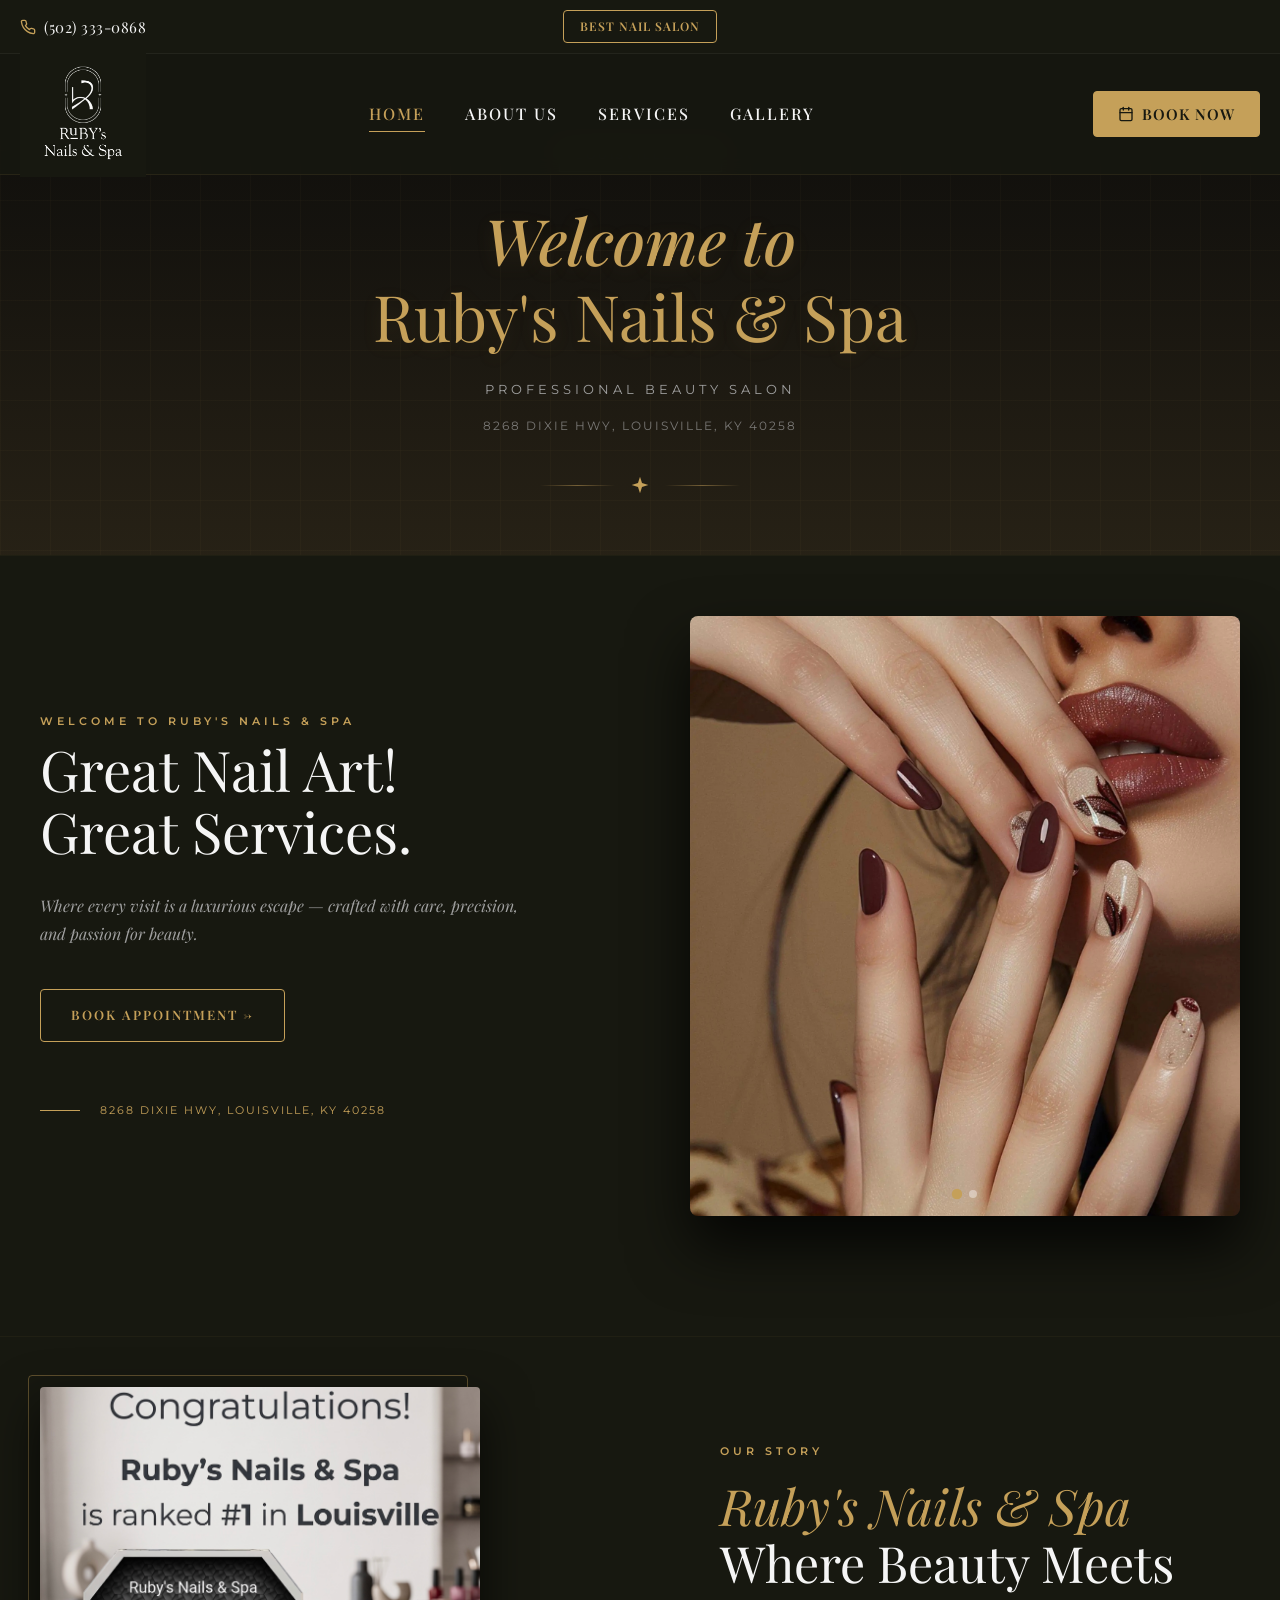
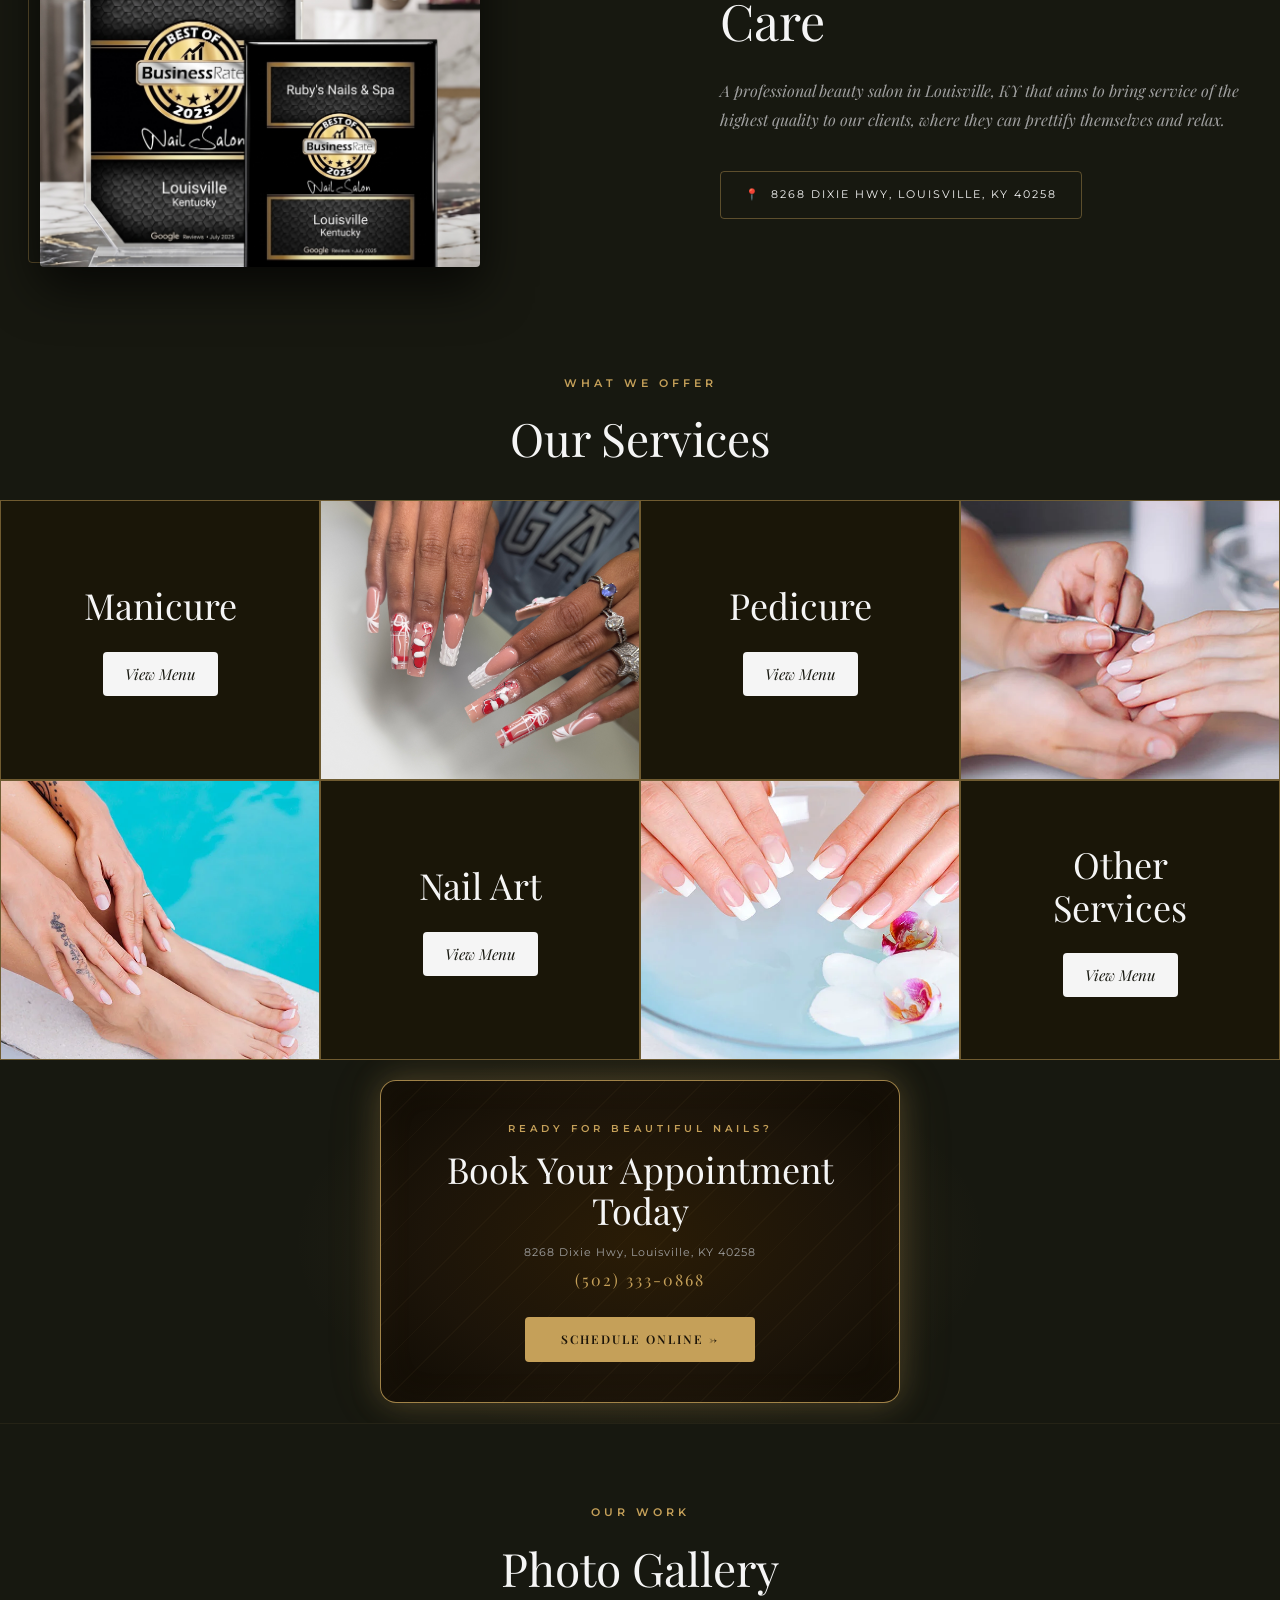
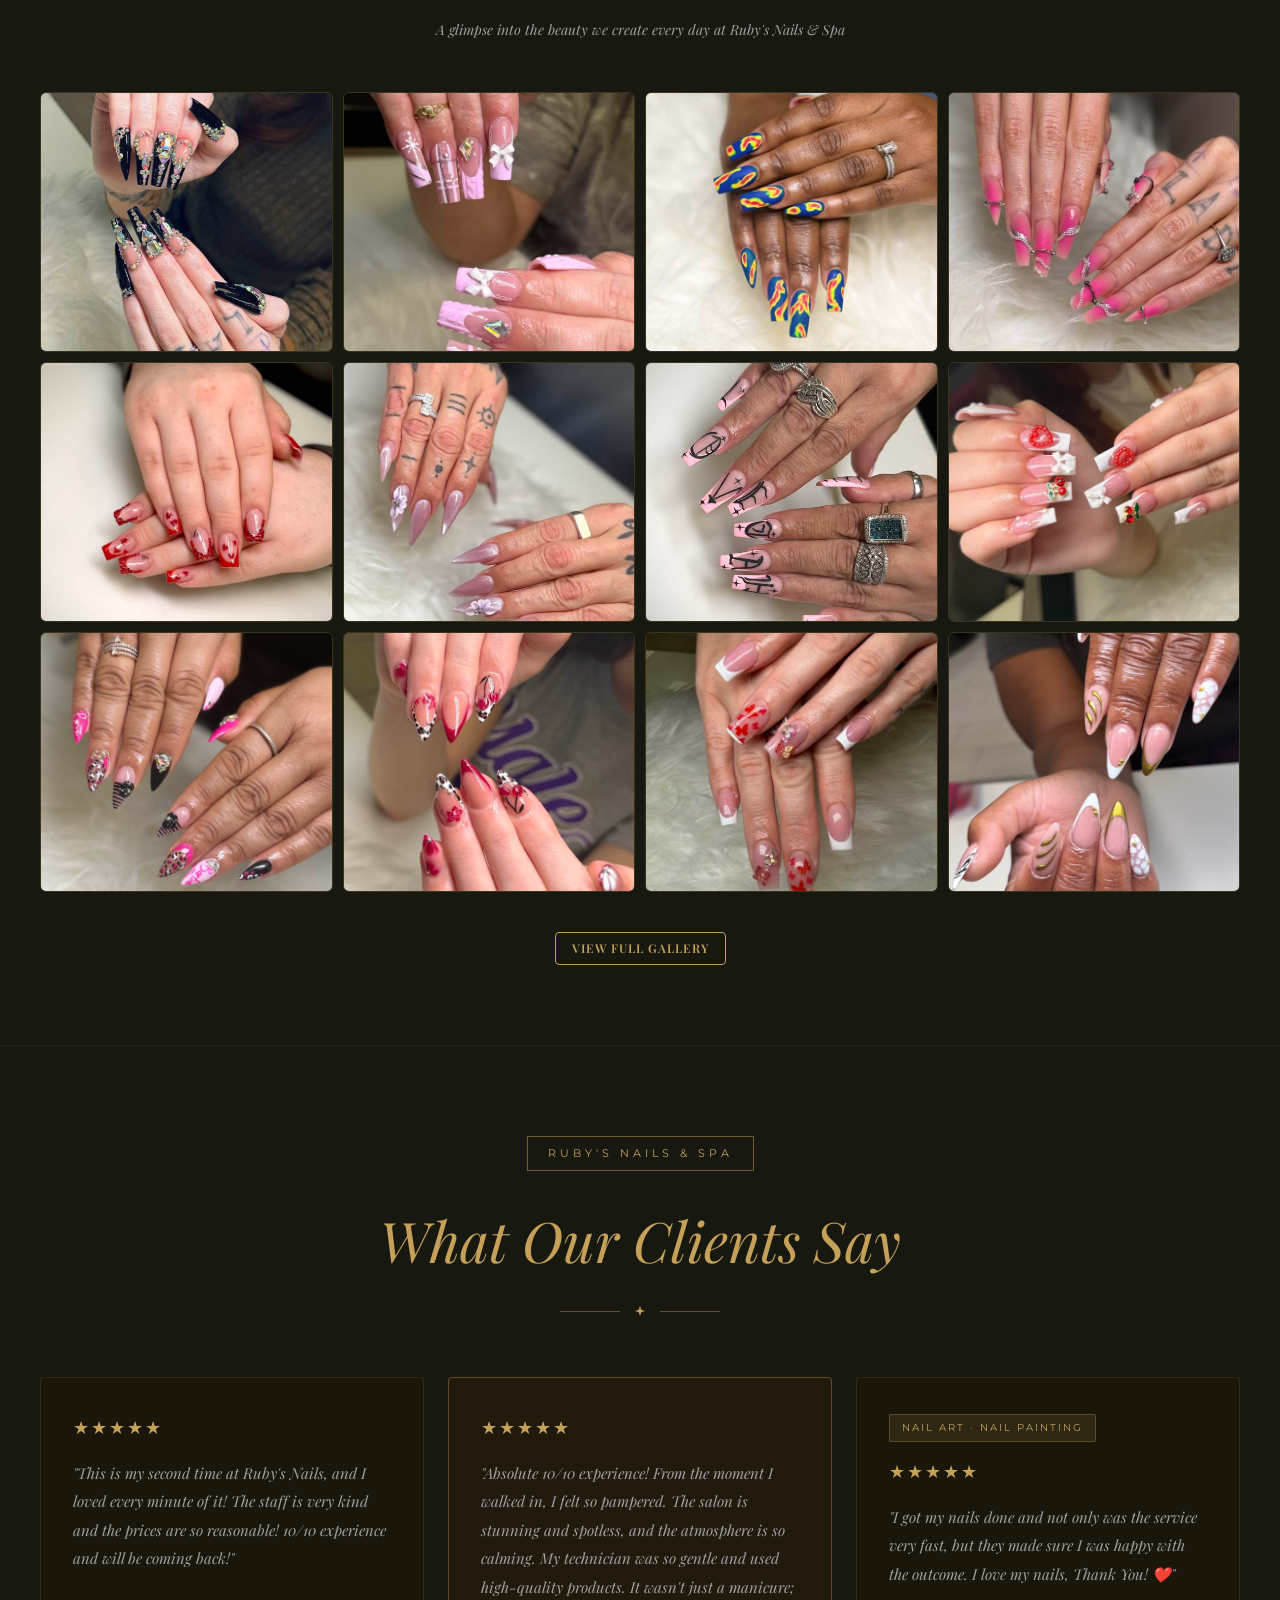
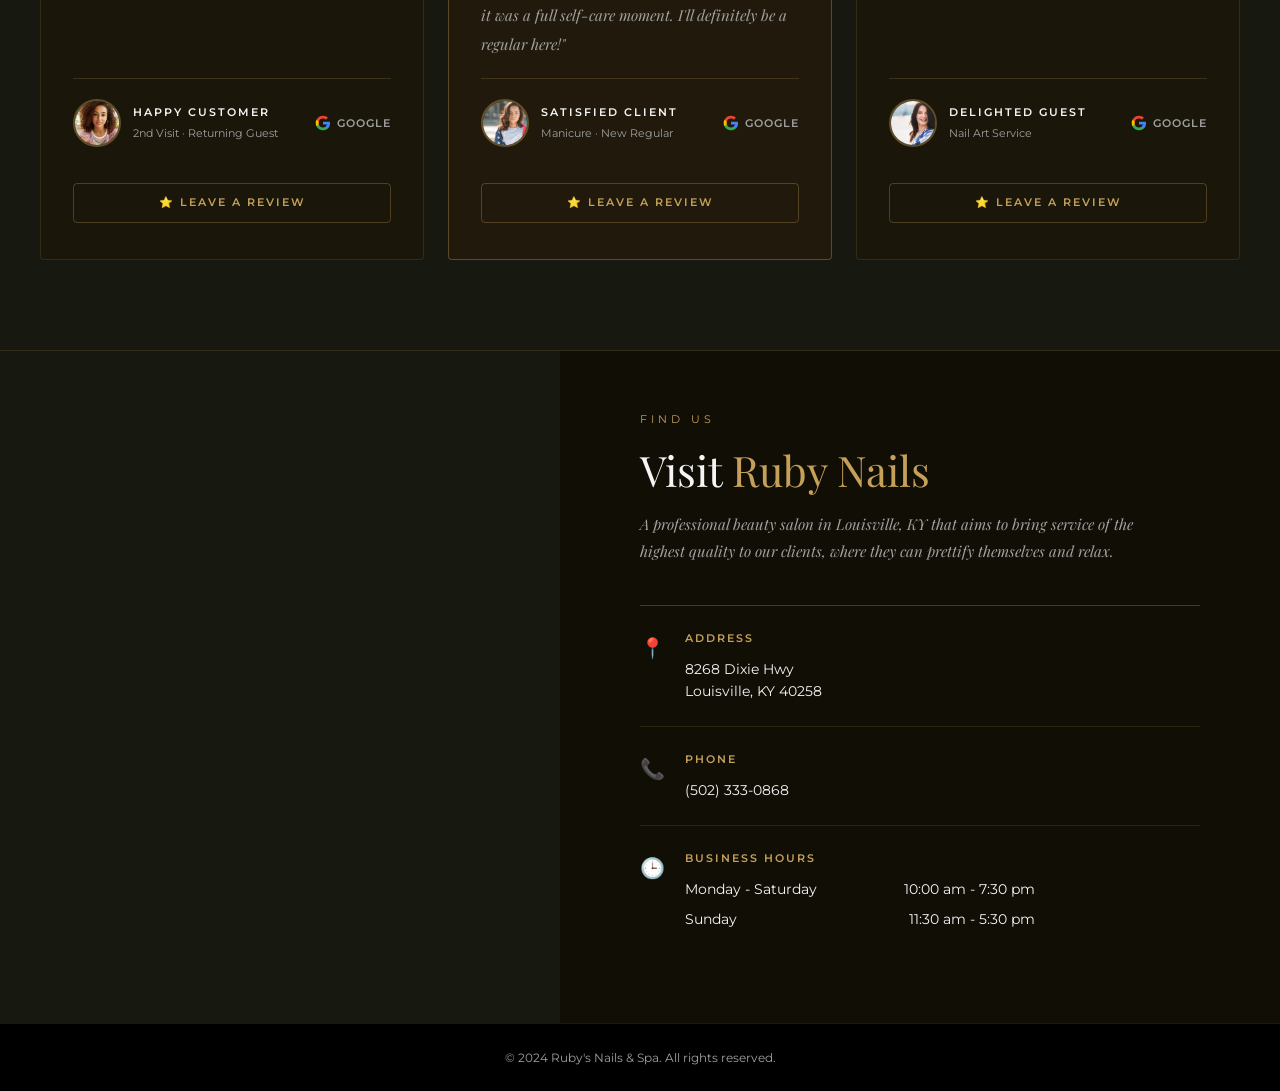
==== index.html @ 37beb630 "Initial commit - Ruby Nail Spa website" ====
<!DOCTYPE html>
<html lang="en">
<head>
    <meta charset="UTF-8">
    <meta name="viewport" content="width=device-width, initial-scale=1.0">
    <title>Ruby Nail Spa | Premium Beauty Salon</title>
    <!-- Google Fonts -->
    <link rel="preconnect" href="https://fonts.googleapis.com">
    <link rel="preconnect" href="https://fonts.gstatic.com" crossorigin>
    <link href="https://fonts.googleapis.com/css2?family=Playfair+Display:ital,wght@0,400;0,500;0,600;0,700;1,400;1,500&family=Montserrat:wght@300;400;500;600&display=swap" rel="stylesheet">
    <!-- Custom CSS -->
    <link rel="stylesheet" href="styles.css">
</head>
<body>
    <header class="site-header">
        <!-- Top Contact Bar -->
        <div class="top-bar">
            <div class="container top-bar-inner">
                <div class="top-contact">
                    <a href="tel:5023330868" class="phone-link">
                        <svg xmlns="http://www.w3.org/2000/svg" width="16" height="16" viewBox="0 0 24 24" fill="none" stroke="currentColor" stroke-width="2" stroke-linecap="round" stroke-linejoin="round" class="feather feather-phone"><path d="M22 16.92v3a2 2 0 0 1-2.18 2 19.79 19.79 0 0 1-8.63-3.07 19.5 19.5 0 0 1-6-6 19.79 19.79 0 0 1-3.07-8.67A2 2 0 0 1 4.11 2h3a2 2 0 0 1 2 1.72 12.84 12.84 0 0 0 .7 2.81 2 2 0 0 1-.45 2.11L8.09 9.91a16 16 0 0 0 6 6l1.27-1.27a2 2 0 0 1 2.11-.45 12.84 12.84 0 0 0 2.81.7A2 2 0 0 1 22 16.92z"></path></svg>
                        <span>(502) 333-0868</span>
                    </a>
                </div>
                <div class="top-cta">
                    <a href="#" class="btn btn-outline-gold">Best Nail Salon</a>
                </div>
            </div>
        </div>

        <!-- Main Navigation Header -->
        <div class="main-header">
            <div class="container header-inner">
                <div class="logo-area">
                    <a href="/" class="logo">
                        <img src="att.3M3OUhW3eHOqAw83b57mKpZw6g7XbE0eXKBNpCAUNx0.JPG" alt="Ruby Nail Spa Logo" class="logo-image">
                    </a>
                </div>

                <!-- Desktop Navigation -->
                <nav class="main-nav">
                    <ul>
                        <li><a href="index.html" class="active">Home</a></li>
                        <li><a href="about.html">About us</a></li>
                        <li><a href="services.html">Services</a></li>
                        <li><a href="gallery.html">Gallery</a></li>
                    </ul>
                </nav>

                <!-- Book Now Button & Mobile Menu Toggle -->
                <div class="header-actions">
                    <a href="#" class="btn btn-gold">
                        <svg xmlns="http://www.w3.org/2000/svg" width="16" height="16" viewBox="0 0 24 24" fill="none" stroke="currentColor" stroke-width="2" stroke-linecap="round" stroke-linejoin="round" class="feather feather-calendar"><rect x="3" y="4" width="18" height="18" rx="2" ry="2"></rect><line x1="16" y1="2" x2="16" y2="6"></line><line x1="8" y1="2" x2="8" y2="6"></line><line x1="3" y1="10" x2="21" y2="10"></line></svg>
                        Book Now
                    </a>
                    
                    <button class="mobile-menu-toggle" aria-label="Toggle menu">
                        <span></span>
                        <span></span>
                        <span></span>
                    </button>
                </div>
            </div>
        </div>
    </header>

    <main>
        <!-- Hero Section -->
        <section class="hero-section">
            <div class="hero-overlay"></div>
            <div class="container hero-content">
                <div class="hero-badge">LOUISVILLE, KY</div>
                <h1 class="hero-title"><span style="font-style: italic; font-weight: 500;">Welcome to</span><br>Ruby's Nails & Spa</h1>
                <p class="hero-subtitle">PROFESSIONAL BEAUTY SALON</p>
                <p class="hero-address">8268 DIXIE HWY, LOUISVILLE, KY 40258</p>
                
                <div class="hero-divider">
                    <div class="divider-line"></div>
                    <div class="divider-icon">
                        <!-- Custom Sparkle SVG -->
                        <svg width="24" height="24" viewBox="0 0 24 24" fill="none" xmlns="http://www.w3.org/2000/svg">
                            <path d="M12 2L14.4 9.6L22 12L14.4 14.4L12 22L9.6 14.4L2 12L9.6 9.6L12 2Z" fill="currentColor"/>
                        </svg>
                    </div>
                    <div class="divider-line"></div>
                </div>
            </div>
        </section>
        
        <!-- About / Feature Section -->
        <section class="feature-section">
            <div class="container feature-container">
                <!-- Left: Text Content -->
                <div class="feature-text">
                    <h5 class="feature-subtitle">WELCOME TO RUBY'S NAILS & SPA</h5>
                    <h2 class="feature-heading">Great Nail Art!<br>Great Services.</h2>
                    <p class="feature-paragraph">
                        Where every visit is a luxurious escape — crafted with care, precision, and passion for beauty.
                    </p>
                    <a href="#" class="btn btn-outline-gold feature-btn">BOOK APPOINTMENT &rarr;</a>
                    
                    <div class="feature-footer">
                        <div class="feature-footer-line"></div>
                        <span class="feature-address">8268 DIXIE HWY, LOUISVILLE, KY 40258</span>
                    </div>
                </div>

                <!-- Right: Image Slider -->
                <div class="feature-images">
                    <div class="slider-wrapper">
                        <div class="slider-track" id="featureSlider">
                            <div class="slide"><img src="arafed-woman-with-leopard-print-shirt-brown-manicure-generative-ai.jpg" alt="Beautiful Nails Model"></div>
                            <div class="slide"><img src="d430275b2f1a394ba5e6babadbb4f804.jpg" alt="Premium Manicure Service"></div>
                            <!-- Clones for seamless loop -->
                            <div class="slide"><img src="arafed-woman-with-leopard-print-shirt-brown-manicure-generative-ai.jpg" alt="Beautiful Nails Model"></div>
                        </div>
                        <!-- Dot indicators -->
                        <div class="slider-dots">
                            <button class="dot active" data-index="0" aria-label="Slide 1"></button>
                            <button class="dot" data-index="1" aria-label="Slide 2"></button>
                        </div>
                    </div>
                </div>
            </div>
        </section>

        <!-- Our Story Section -->
        <section class="story-section">
            <div class="container story-container">
                <!-- Left: Image -->
                <div class="story-image-wrapper">
                    <div class="story-image-frame">
                        <img src="award.jpg" alt="Ruby's Nails & Spa Award" class="story-image">
                    </div>
                </div>

                <!-- Right: Text -->
                <div class="story-text">
                    <h5 class="story-subtitle">OUR STORY</h5>
                    <h2 class="story-heading">
                        <span class="story-heading-gold">Ruby's Nails & Spa</span><br>
                        Where Beauty Meets Care
                    </h2>
                    <p class="story-paragraph">
                        A professional beauty salon in Louisville, KY that aims to bring service of the highest quality to our clients, where they can prettify themselves and relax.
                    </p>
                    <a href="https://maps.google.com/?q=8268+Dixie+Hwy+Louisville+KY+40258" target="_blank" class="story-address-btn">
                        <span>📍</span> 8268 DIXIE HWY, LOUISVILLE, KY 40258
                    </a>
                </div>
            </div>
        </section>

        <!-- Services Section -->
        <section class="services-section">
            <div class="services-header">
                <h5 class="services-label">WHAT WE OFFER</h5>
                <h2 class="services-title">Our Services</h2>
            </div>
            <div class="services-grid">

                <!-- Row 1: Text | Photo | Text | Photo -->
                <div class="service-card service-text-card">
                    <h3 class="service-name">Manicure</h3>
                    <a href="services.html" class="service-menu-btn">View Menu</a>
                </div>
                <div class="service-card service-photo-card">
                    <img src="service/IMG_8840.jpeg" alt="Manicure Service">
                </div>
                <div class="service-card service-text-card">
                    <h3 class="service-name">Pedicure</h3>
                    <a href="services.html" class="service-menu-btn">View Menu</a>
                </div>
                <div class="service-card service-photo-card">
                    <img src="service/6.webp" alt="Pedicure Service">
                </div>

                <!-- Row 2: Photo | Text | Photo | Text -->
                <div class="service-card service-photo-card">
                    <img src="service/a-3.webp" alt="Nail Art Service">
                </div>
                <div class="service-card service-text-card">
                    <h3 class="service-name">Nail Art</h3>
                    <a href="services.html" class="service-menu-btn">View Menu</a>
                </div>
                <div class="service-card service-photo-card">
                    <img src="service/14.webp" alt="Other Services">
                </div>
                <div class="service-card service-text-card">
                    <h3 class="service-name">Other<br>Services</h3>
                    <a href="services.html" class="service-menu-btn">View Menu</a>
                </div>

            </div>
        </section>

        <!-- Book Appointment CTA Banner -->
        <section class="cta-section">
            <div class="cta-inner">
                <h5 class="cta-subtitle">READY FOR BEAUTIFUL NAILS?</h5>
                <h2 class="cta-heading">Book Your Appointment Today</h2>
                <p class="cta-address">8268 Dixie Hwy, Louisville, KY 40258</p>
                <a href="tel:5023330868" class="cta-phone">(502) 333-0868</a>
                <a href="#" class="btn btn-gold cta-btn">SCHEDULE ONLINE &rarr;</a>
            </div>
        </section>

        <!-- Gallery Section -->
        <section class="gallery-section">
            <div class="gallery-header">
                <h5 class="gallery-label">OUR WORK</h5>
                <h2 class="gallery-title">Photo Gallery</h2>
                <p class="gallery-desc">A glimpse into the beauty we create every day at Ruby's Nails & Spa</p>
            </div>
            <div class="gallery-grid">
                <div class="gallery-item">
                    <img src="gallery/FullSizeRender.jpg" alt="Nail Art" loading="lazy">
                    <div class="gallery-overlay"><span>View</span></div>
                </div>
                <div class="gallery-item">
                    <img src="gallery/IMG_1394.jpg" alt="Nail Art" loading="lazy">
                    <div class="gallery-overlay"><span>View</span></div>
                </div>
                <div class="gallery-item">
                    <img src="gallery/IMG_1493.jpg" alt="Nail Art" loading="lazy">
                    <div class="gallery-overlay"><span>View</span></div>
                </div>
                <div class="gallery-item">
                    <img src="gallery/IMG_1509.jpg" alt="Nail Art" loading="lazy">
                    <div class="gallery-overlay"><span>View</span></div>
                </div>
                <div class="gallery-item">
                    <img src="gallery/IMG_1688.jpg" alt="Nail Art" loading="lazy">
                    <div class="gallery-overlay"><span>View</span></div>
                </div>
                <div class="gallery-item">
                    <img src="gallery/IMG_1797.jpg" alt="Nail Art" loading="lazy">
                    <div class="gallery-overlay"><span>View</span></div>
                </div>
                <div class="gallery-item">
                    <img src="gallery/IMG_1850.jpg" alt="Nail Art" loading="lazy">
                    <div class="gallery-overlay"><span>View</span></div>
                </div>
                <div class="gallery-item">
                    <img src="gallery/IMG_1861.jpg" alt="Nail Art" loading="lazy">
                    <div class="gallery-overlay"><span>View</span></div>
                </div>
                <div class="gallery-item">
                    <img src="gallery/IMG_1892.jpg" alt="Nail Art" loading="lazy">
                    <div class="gallery-overlay"><span>View</span></div>
                </div>
                <div class="gallery-item">
                    <img src="gallery/IMG_1902.jpg" alt="Nail Art" loading="lazy">
                    <div class="gallery-overlay"><span>View</span></div>
                </div>
                <div class="gallery-item">
                    <img src="gallery/IMG_9230.jpg" alt="Nail Art" loading="lazy">
                    <div class="gallery-overlay"><span>View</span></div>
                </div>
                <div class="gallery-item">
                    <img src="gallery/IMG_0208.jpg" alt="Nail Art" loading="lazy">
                    <div class="gallery-overlay"><span>View</span></div>
                </div>
            </div>
            
            <div style="text-align: center; margin-top: 40px;">
                <a href="gallery.html" class="btn btn-outline-gold">View Full Gallery</a>
            </div>
        </section>

        <!-- Testimonials Section -->
        <section class="testimonials-section">
            <div class="testimonials-header">
                <div class="testimonials-badge">RUBY'S NAILS & SPA</div>
                <h2 class="testimonials-title">What Our Clients Say</h2>
                <div class="testimonials-divider">
                    <div class="t-line"></div>
                    <svg width="12" height="12" viewBox="0 0 24 24" fill="var(--primary-gold)"><path d="M12 2L14.4 9.6L22 12L14.4 14.4L12 22L9.6 14.4L2 12L9.6 9.6L12 2Z"/></svg>
                    <div class="t-line"></div>
                </div>
            </div>

            <div class="testimonials-grid">
                <!-- Card 1 -->
                <div class="review-card">
                    <div class="review-stars">★★★★★</div>
                    <p class="review-text">"This is my second time at Ruby's Nails, and I loved every minute of it! The staff is very kind and the prices are so reasonable! 10/10 experience and will be coming back!"</p>
                    <div class="review-divider"></div>
                    <div class="review-footer">
                        <div class="review-author-info">
                            <img src="model/client_1.jpg" alt="Happy Customer" class="review-avatar">
                            <div>
                                <div class="review-name">HAPPY CUSTOMER</div>
                                <div class="review-tag">2nd Visit · Returning Guest</div>
                            </div>
                        </div>
                        <div class="review-source">
                            <svg width="16" height="16" viewBox="0 0 24 24" fill="none"><path d="M22.56 12.25c0-.78-.07-1.53-.2-2.25H12v4.26h5.92c-.26 1.37-1.04 2.53-2.21 3.31v2.77h3.57c2.08-1.92 3.28-4.74 3.28-8.09z" fill="#4285F4"/><path d="M12 23c2.97 0 5.46-.98 7.28-2.66l-3.57-2.77c-.98.66-2.23 1.06-3.71 1.06-2.86 0-5.29-1.93-6.16-4.53H2.18v2.84C3.99 20.53 7.7 23 12 23z" fill="#34A853"/><path d="M5.84 14.09c-.22-.66-.35-1.36-.35-2.09s.13-1.43.35-2.09V7.07H2.18C1.43 8.55 1 10.22 1 12s.43 3.45 1.18 4.93l3.66-2.84z" fill="#FBBC05"/><path d="M12 5.38c1.62 0 3.06.56 4.21 1.64l3.15-3.15C17.45 2.09 14.97 1 12 1 7.7 1 3.99 3.47 2.18 7.07l3.66 2.84c.87-2.6 3.3-4.53 6.16-4.53z" fill="#EA4335"/></svg>
                            <span>GOOGLE</span>
                        </div>
                    </div>
                    <a href="https://www.google.com/search?q=Ruby+Nail+Spa+8268+Dixie+Hwy+Louisville+KY" target="_blank" class="review-cta-btn">⭐ Leave a Review</a>
                </div>

                <!-- Card 2 -->
                <div class="review-card featured">
                    <div class="review-stars">★★★★★</div>
                    <p class="review-text">"Absolute 10/10 experience! From the moment I walked in, I felt so pampered. The salon is stunning and spotless, and the atmosphere is so calming. My technician was so gentle and used high-quality products. It wasn't just a manicure; it was a full self-care moment. I'll definitely be a regular here!"</p>
                    <div class="review-divider"></div>
                    <div class="review-footer">
                        <div class="review-author-info">
                            <img src="model/client_2.jpg" alt="Satisfied Client" class="review-avatar">
                            <div>
                                <div class="review-name">SATISFIED CLIENT</div>
                                <div class="review-tag">Manicure · New Regular</div>
                            </div>
                        </div>
                        <div class="review-source">
                            <svg width="16" height="16" viewBox="0 0 24 24" fill="none"><path d="M22.56 12.25c0-.78-.07-1.53-.2-2.25H12v4.26h5.92c-.26 1.37-1.04 2.53-2.21 3.31v2.77h3.57c2.08-1.92 3.28-4.74 3.28-8.09z" fill="#4285F4"/><path d="M12 23c2.97 0 5.46-.98 7.28-2.66l-3.57-2.77c-.98.66-2.23 1.06-3.71 1.06-2.86 0-5.29-1.93-6.16-4.53H2.18v2.84C3.99 20.53 7.7 23 12 23z" fill="#34A853"/><path d="M5.84 14.09c-.22-.66-.35-1.36-.35-2.09s.13-1.43.35-2.09V7.07H2.18C1.43 8.55 1 10.22 1 12s.43 3.45 1.18 4.93l3.66-2.84z" fill="#FBBC05"/><path d="M12 5.38c1.62 0 3.06.56 4.21 1.64l3.15-3.15C17.45 2.09 14.97 1 12 1 7.7 1 3.99 3.47 2.18 7.07l3.66 2.84c.87-2.6 3.3-4.53 6.16-4.53z" fill="#EA4335"/></svg>
                            <span>GOOGLE</span>
                        </div>
                    </div>
                    <a href="https://www.google.com/search?q=Ruby+Nail+Spa+8268+Dixie+Hwy+Louisville+KY" target="_blank" class="review-cta-btn">⭐ Leave a Review</a>
                </div>

                <!-- Card 3 -->
                <div class="review-card">
                    <div class="review-service-tag">NAIL ART · NAIL PAINTING</div>
                    <div class="review-stars">★★★★★</div>
                    <p class="review-text">"I got my nails done and not only was the service very fast, but they made sure I was happy with the outcome. I love my nails, Thank You! ❤️"</p>
                    <div class="review-divider"></div>
                    <div class="review-footer">
                        <div class="review-author-info">
                            <img src="model/client_3.jpg" alt="Delighted Guest" class="review-avatar">
                            <div>
                                <div class="review-name">DELIGHTED GUEST</div>
                                <div class="review-tag">Nail Art Service</div>
                            </div>
                        </div>
                        <div class="review-source">
                            <svg width="16" height="16" viewBox="0 0 24 24" fill="none"><path d="M22.56 12.25c0-.78-.07-1.53-.2-2.25H12v4.26h5.92c-.26 1.37-1.04 2.53-2.21 3.31v2.77h3.57c2.08-1.92 3.28-4.74 3.28-8.09z" fill="#4285F4"/><path d="M12 23c2.97 0 5.46-.98 7.28-2.66l-3.57-2.77c-.98.66-2.23 1.06-3.71 1.06-2.86 0-5.29-1.93-6.16-4.53H2.18v2.84C3.99 20.53 7.7 23 12 23z" fill="#34A853"/><path d="M5.84 14.09c-.22-.66-.35-1.36-.35-2.09s.13-1.43.35-2.09V7.07H2.18C1.43 8.55 1 10.22 1 12s.43 3.45 1.18 4.93l3.66-2.84z" fill="#FBBC05"/><path d="M12 5.38c1.62 0 3.06.56 4.21 1.64l3.15-3.15C17.45 2.09 14.97 1 12 1 7.7 1 3.99 3.47 2.18 7.07l3.66 2.84c.87-2.6 3.3-4.53 6.16-4.53z" fill="#EA4335"/></svg>
                            <span>GOOGLE</span>
                        </div>
                    </div>
                    <a href="https://www.google.com/search?q=Ruby+Nail+Spa+8268+Dixie+Hwy+Louisville+KY" target="_blank" class="review-cta-btn">⭐ Leave a Review</a>
                </div>
            </div>
        </section>

        <!-- Lightbox Modal -->
        <div class="lightbox" id="lightbox">
            <button class="lightbox-close" id="lightboxClose">&times;</button>
            <div class="lightbox-backdrop" id="lightboxBackdrop"></div>
            <div class="lightbox-content">
                <img src="" alt="Full view" id="lightboxImg">
            </div>
        </div>

    </main>

    <!-- Footer Section -->
    <footer class="site-footer">
        <div class="footer-container">
            <!-- Left Side: Google Map -->
            <div class="footer-map-container">
                <iframe 
                    src="https://www.google.com/maps?q=Ruby+Nail+Spa,+8268+Dixie+Hwy,+Louisville,+KY+40258&output=embed" 
                    width="100%" 
                    height="100%" 
                    style="border:0;" 
                    allowfullscreen="" 
                    loading="lazy" 
                    referrerpolicy="no-referrer-when-downgrade">
                </iframe>
            </div>

            <!-- Right Side: Contact Info -->
            <div class="footer-info-container">
                <div class="footer-header">
                    <span class="footer-label">FIND US</span>
                    <h2 class="footer-title">Visit <span class="gold-text">Ruby Nails</span></h2>
                    <p class="footer-desc">A professional beauty salon in Louisville, KY that aims to bring service of the highest quality to our clients, where they can prettify themselves and relax.</p>
                </div>

                <div class="footer-contact-cards">
                    <!-- Address Card -->
                    <div class="contact-card">
                        <div class="contact-icon">📍</div>
                        <div class="contact-details">
                            <span class="contact-label">ADDRESS</span>
                            <p class="contact-value">8268 Dixie Hwy<br>Louisville, KY 40258</p>
                        </div>
                    </div>

                    <!-- Phone Card -->
                    <div class="contact-card">
                        <div class="contact-icon">📞</div>
                        <div class="contact-details">
                            <span class="contact-label">PHONE</span>
                            <p class="contact-value"><a href="tel:5023330868" class="contact-link">(502) 333-0868</a></p>
                        </div>
                    </div>

                    <!-- Hours Card -->
                    <div class="contact-card">
                        <div class="contact-icon">🕒</div>
                        <div class="contact-details">
                            <span class="contact-label">BUSINESS HOURS</span>
                            <div class="hours-row">
                                <span>Monday - Saturday</span>
                                <span>10:00 am - 7:30 pm</span>
                            </div>
                            <div class="hours-row">
                                <span>Sunday</span>
                                <span>11:30 am - 5:30 pm</span>
                            </div>
                        </div>
                    </div>
                </div>
            </div>
        </div>
        <div class="footer-bottom">
            <p>&copy; 2024 Ruby's Nails & Spa. All rights reserved.</p>
        </div>
    </footer>

    <script>
        // Sticky Header Effect
        window.addEventListener('scroll', () => {
            const header = document.querySelector('.main-header');
            if (window.scrollY > 40) {
                header.classList.add('scrolled');
            } else {
                header.classList.remove('scrolled');
            }
        });

        // Mobile Menu Toggle
        const menuToggle = document.querySelector('.mobile-menu-toggle');
        const mainNav = document.querySelector('.main-nav');
        
        menuToggle.addEventListener('click', () => {
            menuToggle.classList.toggle('active');
            mainNav.classList.toggle('active');
        });

        // Image Slider — auto-slide every 3 seconds
        const track = document.getElementById('featureSlider');
        const dots = document.querySelectorAll('.dot');
        const totalSlides = 2; // real slides (not clones)
        let current = 0;
        let isTransitioning = false;

        function goToSlide(index) {
            if (isTransitioning) return;
            isTransitioning = true;
            current = index;
            track.style.transform = `translateX(-${current * 100}%)`;
            dots.forEach(d => d.classList.remove('active'));
            dots[current % totalSlides].classList.add('active');
            setTimeout(() => { isTransitioning = false; }, 800);
        }

        // Auto advance every 3 seconds
        let autoSlide = setInterval(() => {
            let next = (current + 1) % totalSlides;
            goToSlide(next);
        }, 3000);

        // Dot click navigation
        dots.forEach(dot => {
            dot.addEventListener('click', () => {
                clearInterval(autoSlide);
                goToSlide(parseInt(dot.dataset.index));
                autoSlide = setInterval(() => {
                    let next = (current + 1) % totalSlides;
                    goToSlide(next);
                }, 3000);
            });
        });

        // ---- Lightbox ----
        const lightbox     = document.getElementById('lightbox');
        const lightboxImg  = document.getElementById('lightboxImg');
        const lightboxClose   = document.getElementById('lightboxClose');
        const lightboxBackdrop = document.getElementById('lightboxBackdrop');

        // Open lightbox when any gallery item is clicked
        document.querySelectorAll('.gallery-item').forEach(item => {
            item.addEventListener('click', () => {
                const src = item.querySelector('img').src;
                lightboxImg.src = src;
                lightbox.classList.add('active');
                document.body.style.overflow = 'hidden';
            });
        });

        // Close on X button or backdrop click
        function closeLightbox() {
            lightbox.classList.remove('active');
            document.body.style.overflow = '';
            setTimeout(() => { lightboxImg.src = ''; }, 350);
        }

        lightboxClose.addEventListener('click', closeLightbox);
        lightboxBackdrop.addEventListener('click', closeLightbox);

        // Close on Escape key
        document.addEventListener('keydown', e => {
            if (e.key === 'Escape') closeLightbox();
        });

    </script>
</body>
</html>
---- styles.css ----
/* =========================================
   Ruby Nail Spa - Premium CSS
   ========================================= */

/* --- CSS Variables --- */
:root {
    --primary-black: #171810;
    --secondary-black: #171810;
    --primary-gold: #C5A059;
    --light-gold: #E8D399;
    --text-light: #F5F5F5;
    --text-muted: #A0A0A0;
    
    --font-heading: 'Playfair Display', serif;
    --font-body: 'Montserrat', sans-serif;
    
    --transition-fast: 0.3s ease;
    --transition-smooth: 0.4s cubic-bezier(0.25, 0.8, 0.25, 1);
}

/* --- Reset & Base Styles --- */
* {
    margin: 0;
    padding: 0;
    box-sizing: border-box;
}

html {
    scroll-behavior: smooth;
}

body {
    font-family: var(--font-body);
    background-color: var(--primary-black);
    color: var(--text-light);
    line-height: 1.6;
    -webkit-font-smoothing: antialiased;
    text-rendering: optimizeSpeed;
}

a {
    text-decoration: none;
    color: inherit;
    transition: color var(--transition-fast);
}

ul {
    list-style: none;
}

.container {
    width: 100%;
    max-width: 1280px;
    margin: 0 auto;
    padding: 0 20px;
}

/* --- Typography --- */
h1, h2, h3, h4, h5, h6 {
    font-family: var(--font-heading);
    font-weight: 600;
}

.accent-color {
    color: var(--primary-gold);
}

/* --- Buttons --- */
.btn {
    display: inline-flex;
    align-items: center;
    gap: 8px;
    padding: 10px 24px;
    font-family: var(--font-heading);
    font-size: 15px;
    font-weight: 600;
    text-transform: uppercase;
    letter-spacing: 1px;
    border-radius: 4px;
    transition: all var(--transition-smooth);
    cursor: pointer;
}

.btn-gold {
    background-color: var(--primary-gold);
    color: var(--primary-black);
    border: 1px solid var(--primary-gold);
}

.btn-gold:hover {
    background-color: transparent;
    color: var(--primary-gold);
    box-shadow: 0 0 15px rgba(197, 160, 89, 0.3);
}

.btn-outline-gold {
    background-color: transparent;
    color: var(--primary-gold);
    border: 1px solid var(--primary-gold);
    padding: 6px 16px;
    font-size: 12px;
}

.btn-outline-gold:hover {
    background-color: var(--primary-gold);
    color: var(--primary-black);
}

/* =========================================
   Header Styles
   ========================================= */
.site-header {
    position: fixed;
    top: 0;
    left: 0;
    width: 100%;
    z-index: 1000;
}

/* --- Top Bar --- */
.top-bar {
    font-family: var(--font-heading);
    background-color: var(--primary-black);
    border-bottom: 1px solid rgba(255, 255, 255, 0.05);
    padding: 10px 0;
    font-size: 15px;
    letter-spacing: 1px;
    transition: transform var(--transition-smooth);
}

.top-bar-inner {
    display: grid;
    grid-template-columns: 1fr auto 1fr;
    align-items: center;
}

.top-contact {
    justify-self: start;
}

.top-cta {
    justify-self: center;
    grid-column: 2;
}

.phone-link {
    display: flex;
    align-items: center;
    gap: 8px;
    color: var(--text-light);
    font-weight: 400;
    letter-spacing: 0.5px;
}

.phone-link:hover {
    color: var(--primary-gold);
}

.phone-link svg {
    color: var(--primary-gold);
}

/* --- Main Header --- */
.main-header {
    background-color: rgba(23, 24, 16, 0.95);
    backdrop-filter: blur(10px);
    -webkit-backdrop-filter: blur(10px);
    border-bottom: 1px solid rgba(197, 160, 89, 0.1);
    transition: all var(--transition-smooth);
    padding: 25px 0;
}

.main-header.scrolled {
    padding: 15px 0;
    background-color: rgba(23, 24, 16, 0.98);
    box-shadow: 0 4px 20px rgba(0, 0, 0, 0.5);
}

.header-inner {
    display: flex;
    justify-content: space-between;
    align-items: center;
}

/* Logo Area */
.logo-area .logo {
    display: flex;
    flex-direction: column;
}

.logo-image {
    max-height: 70px;
    width: auto;
    object-fit: contain;
    transform: scale(1.8);
    transform-origin: left center;
}

/* Navigation */
.main-nav ul {
    display: flex;
    gap: 40px;
}

.main-nav a {
    position: relative;
    font-family: var(--font-heading);
    font-size: 16px;
    font-weight: 500;
    text-transform: uppercase;
    letter-spacing: 2px;
    padding: 8px 0;
    color: var(--text-light);
}

.main-nav a:hover,
.main-nav a.active {
    color: var(--primary-gold);
}

/* Underline Animation */
.main-nav a::after {
    content: '';
    position: absolute;
    bottom: 0;
    left: 0;
    width: 0;
    height: 1px;
    background-color: var(--primary-gold);
    transition: width var(--transition-smooth);
}

.main-nav a:hover::after,
.main-nav a.active::after {
    width: 100%;
}

/* Actions */
.header-actions {
    display: flex;
    align-items: center;
    gap: 20px;
}

/* Mobile Menu Toggle */
.mobile-menu-toggle {
    display: none;
    flex-direction: column;
    justify-content: space-between;
    width: 30px;
    height: 20px;
    background: transparent;
    border: none;
    cursor: pointer;
    z-index: 1001;
}

.mobile-menu-toggle span {
    width: 100%;
    height: 2px;
    background-color: var(--text-light);
    transition: all 0.3s ease;
}

.mobile-menu-toggle.active span:nth-child(1) {
    transform: translateY(9px) rotate(45deg);
    background-color: var(--primary-gold);
}

.mobile-menu-toggle.active span:nth-child(2) {
    opacity: 0;
}

.mobile-menu-toggle.active span:nth-child(3) {
    transform: translateY(-9px) rotate(-45deg);
    background-color: var(--primary-gold);
}

/* =========================================
   Hero Section
   ========================================= */
.hero-section {
    position: relative;
    width: 100%;
    min-height: 50vh;
    display: flex;
    align-items: center;
    justify-content: center;
    text-align: center;
    padding: 140px 20px 60px;
    background-color: #0b0b0a; /* Very dark background */
    
    /* CSS Grid Pattern */
    background-image: 
        linear-gradient(rgba(197, 160, 89, 0.03) 1px, transparent 1px),
        linear-gradient(90deg, rgba(197, 160, 89, 0.03) 1px, transparent 1px);
    background-size: 50px 50px;
    animation: moveGrid 30s linear infinite;
    will-change: background-position;
}

@keyframes moveGrid {
    0% {
        background-position: 0 0;
    }
    100% {
        background-position: 50px 50px;
    }
}

/* Subtle radial gradient overlay for focus */
.hero-overlay {
    position: absolute;
    top: 0;
    left: 0;
    width: 100%;
    height: 100%;
    background: linear-gradient(180deg, #0b0b0a 0%, rgba(197, 160, 89, 0.05) 40%, rgba(197, 160, 89, 0.15) 100%);
    pointer-events: none;
}

.hero-content {
    position: relative;
    z-index: 10;
    max-width: 800px;
}

.hero-badge {
    display: inline-block;
    border: 1px solid rgba(197, 160, 89, 0.4);
    padding: 6px 16px;
    font-size: 11px;
    font-weight: 500;
    letter-spacing: 3px;
    text-transform: uppercase;
    color: var(--primary-gold);
    margin-bottom: 30px;
}

.hero-title {
    font-size: 64px;
    font-family: var(--font-heading);
    color: var(--primary-gold);
    margin-bottom: 24px;
    line-height: 1.2;
    font-weight: 400;
    text-shadow: 0 4px 20px rgba(197, 160, 89, 0.1);
}

.hero-subtitle {
    font-size: 13px;
    font-family: var(--font-body);
    color: var(--text-muted);
    letter-spacing: 4px;
    text-transform: uppercase;
    margin-bottom: 16px;
}

.hero-address {
    font-size: 12px;
    font-family: var(--font-body);
    color: rgba(160, 160, 160, 0.7);
    letter-spacing: 2px;
    text-transform: uppercase;
    margin-bottom: 40px;
}

.hero-divider {
    display: flex;
    align-items: center;
    justify-content: center;
    gap: 15px;
    margin: 0 auto;
    width: 200px;
}

.hero-divider .divider-line {
    height: 1px;
    flex-grow: 1;
    background: linear-gradient(90deg, transparent, rgba(197, 160, 89, 0.5), transparent);
}

.hero-divider .divider-icon {
    color: var(--primary-gold);
    display: flex;
    align-items: center;
    justify-content: center;
    width: 20px;
    height: 20px;
    animation: pulseSparkle 4s ease-in-out infinite;
}

@keyframes pulseSparkle {
    0%, 100% { 
        transform: scale(1) rotate(0deg); 
        opacity: 0.7; 
    }
    50% { 
        transform: scale(1.3) rotate(45deg); 
        opacity: 1; 
        filter: drop-shadow(0 0 8px rgba(197, 160, 89, 0.8));
    }
}

/* =========================================
   Feature Section (About / Services)
   ========================================= */
.feature-section {
    padding: 60px 20px 120px;
    background-color: var(--secondary-black);
    position: relative;
    border-top: 1px solid rgba(197, 160, 89, 0.05);
}

.feature-container {
    display: flex;
    align-items: center;
    justify-content: space-between;
    gap: 80px;
}

/* Left Text Area */
.feature-text {
    flex: 1;
    max-width: 500px;
}

.feature-subtitle {
    font-size: 11px;
    font-family: var(--font-body);
    color: var(--primary-gold);
    letter-spacing: 4px;
    text-transform: uppercase;
    margin-bottom: 8px;
}

.feature-heading {
    font-size: 56px;
    font-family: var(--font-heading);
    color: var(--text-light);
    line-height: 1.1;
    margin-bottom: 30px;
    font-weight: 400;
}

.feature-paragraph {
    font-size: 16px;
    font-family: var(--font-heading);
    font-style: italic;
    color: var(--text-muted);
    line-height: 1.8;
    margin-bottom: 40px;
}

.feature-btn {
    padding: 15px 30px;
    font-size: 13px;
    letter-spacing: 2px;
}

.feature-footer {
    display: flex;
    align-items: center;
    gap: 20px;
    margin-top: 60px;
}

.feature-footer-line {
    width: 40px;
    height: 1px;
    background-color: var(--primary-gold);
}

.feature-address {
    font-size: 11px;
    font-family: var(--font-body);
    color: var(--primary-gold);
    letter-spacing: 2px;
    text-transform: uppercase;
}

/* Right Image Slider Area */
.feature-images {
    flex: 1;
    display: flex;
    justify-content: flex-end;
}

.slider-wrapper {
    position: relative;
    width: 100%;
    max-width: 550px;
    height: 600px;
    border-radius: 8px;
    overflow: hidden;
    box-shadow: 0 30px 60px rgba(0,0,0,0.8);
}

.slider-track {
    display: flex;
    height: 100%;
    transition: transform 0.8s cubic-bezier(0.77, 0, 0.175, 1);
    will-change: transform;
}

.slide {
    min-width: 100%;
    height: 100%;
}

.slide img {
    width: 100%;
    height: 100%;
    object-fit: cover;
    display: block;
}

/* Dot Indicators */
.slider-dots {
    position: absolute;
    bottom: 18px;
    left: 50%;
    transform: translateX(-50%);
    display: flex;
    gap: 8px;
    z-index: 10;
}

.dot {
    width: 8px;
    height: 8px;
    border-radius: 50%;
    border: none;
    background: rgba(255, 255, 255, 0.4);
    cursor: pointer;
    transition: background 0.3s ease, transform 0.3s ease;
    padding: 0;
}

.dot.active {
    background: var(--primary-gold);
    transform: scale(1.3);
}

/* =========================================
   Our Story Section
   ========================================= */
.story-section {
    padding: 50px 20px 100px;
    background-color: var(--primary-black);
    border-top: 1px solid rgba(197, 160, 89, 0.05);
}

.story-container {
    display: flex;
    align-items: center;
    gap: 80px;
}

/* Left Image */
.story-image-wrapper {
    flex: 1;
    display: flex;
    justify-content: flex-start;
}

.story-image-frame {
    position: relative;
    width: 100%;
    max-width: 440px;
}

.story-image-frame::before {
    content: '';
    position: absolute;
    top: -12px;
    left: -12px;
    right: 12px;
    bottom: 12px;
    border: 1px solid rgba(197, 160, 89, 0.4);
    border-radius: 4px;
    z-index: 0;
}

.story-image {
    position: relative;
    width: 100%;
    height: 480px;
    object-fit: cover;
    border-radius: 4px;
    box-shadow: 0 20px 50px rgba(0,0,0,0.7);
    z-index: 1;
}

/* Right Text */
.story-text {
    flex: 1;
    max-width: 520px;
}

.story-subtitle {
    font-size: 11px;
    font-family: var(--font-body);
    color: var(--primary-gold);
    letter-spacing: 4px;
    text-transform: uppercase;
    margin-bottom: 16px;
}

.story-heading {
    font-size: 50px;
    font-family: var(--font-heading);
    color: var(--text-light);
    line-height: 1.15;
    margin-bottom: 28px;
    font-weight: 400;
}

.story-heading-gold {
    color: var(--primary-gold);
    font-style: italic;
}

.story-paragraph {
    font-size: 16px;
    font-family: var(--font-heading);
    font-style: italic;
    color: var(--text-muted);
    line-height: 1.8;
    margin-bottom: 36px;
}

.story-address-btn {
    display: inline-flex;
    align-items: center;
    gap: 10px;
    padding: 14px 24px;
    font-family: var(--font-body);
    font-size: 11px;
    letter-spacing: 2px;
    text-transform: uppercase;
    color: var(--text-light);
    border: 1px solid rgba(197, 160, 89, 0.4);
    border-radius: 4px;
    transition: all var(--transition-fast);
}

.story-address-btn:hover {
    background-color: rgba(197, 160, 89, 0.1);
    border-color: var(--primary-gold);
    color: var(--primary-gold);
}

/* =========================================
/* =========================================
   Services Section
   ========================================= */
.services-section {
    padding: 0;
    background-color: var(--primary-black);
}

.services-header {
    text-align: center;
    padding: 0 20px 24px;
}

.services-label {
    font-size: 11px;
    font-family: var(--font-body);
    color: var(--primary-gold);
    letter-spacing: 4px;
    text-transform: uppercase;
    margin-bottom: 10px;
}

.services-title {
    font-size: 46px;
    font-family: var(--font-heading);
    color: var(--text-light);
    font-weight: 400;
}

/* 4-column grid, 2 rows */
.services-grid {
    display: grid;
    grid-template-columns: repeat(4, 1fr);
    grid-template-rows: repeat(2, 280px);
}

.service-card {
    overflow: hidden;
    position: relative;
    border: 1.5px solid rgba(197, 160, 89, 0.5);
}

/* Text cards — dark cream background like the reference */
.service-text-card {
    background-color: #1a1608;
    display: flex;
    flex-direction: column;
    justify-content: center;
    align-items: center;
    text-align: center;
    padding: 40px;
    gap: 24px;
}

.service-name {
    font-size: 36px;
    font-family: var(--font-heading);
    color: var(--text-light);
    font-weight: 400;
    line-height: 1.2;
}

.service-menu-btn {
    display: inline-block;
    padding: 10px 22px;
    font-family: var(--font-heading);
    font-size: 15px;
    font-style: italic;
    color: var(--primary-black);
    background-color: var(--text-light);
    border-radius: 4px;
    width: fit-content;
    transition: all var(--transition-fast);
}

.service-menu-btn:hover {
    background-color: var(--primary-gold);
    color: #fff;
}

/* Photo cards */
.service-photo-card img {
    width: 100%;
    height: 100%;
    object-fit: cover;
    display: block;
    transition: transform 0.6s ease;
}

.service-photo-card:hover img {
    transform: scale(1.06);
}

/* =========================================
   CTA Banner Section
   ========================================= */
.cta-section {
    padding: 20px 40px 20px;
    background-color: var(--primary-black);
    text-align: center;
    position: relative;
    overflow: hidden;
}

/* Background glow blob behind the card */
.cta-section::before {
    content: '';
    position: absolute;
    top: 50%;
    left: 50%;
    transform: translate(-50%, -50%);
    width: 700px;
    height: 400px;
    background: radial-gradient(ellipse at center, rgba(197, 160, 89, 0.18) 0%, rgba(197, 160, 89, 0.06) 40%, transparent 70%);
    border-radius: 50%;
    pointer-events: none;
    animation: bgGlowPulse 3s ease-in-out infinite;
    z-index: 0;
}

@keyframes bgGlowPulse {
    0%, 100% {
        opacity: 0.7;
        transform: translate(-50%, -50%) scale(1);
    }
    50% {
        opacity: 1;
        transform: translate(-50%, -50%) scale(1.15);
    }
}

.cta-inner {
    position: relative;
    z-index: 1;
}

.cta-inner {
    max-width: 520px;
    margin: 0 auto;
    padding: 40px 40px;
    background: radial-gradient(ellipse at center, #2a1c06 0%, #1c1409 60%, #0f0b04 100%);
    border-radius: 16px;
    border: 1.5px solid rgba(197, 160, 89, 0.8);
    position: relative;
    overflow: hidden;
    box-shadow:
        0 0 30px rgba(197, 160, 89, 0.25),
        0 0 60px rgba(197, 160, 89, 0.1),
        inset 0 0 40px rgba(197, 160, 89, 0.05);
    animation: cardGlow 3s ease-in-out infinite;
}

@keyframes cardGlow {
    0%, 100% {
        box-shadow:
            0 0 30px rgba(197, 160, 89, 0.25),
            0 0 60px rgba(197, 160, 89, 0.1),
            inset 0 0 40px rgba(197, 160, 89, 0.05);
        border-color: rgba(197, 160, 89, 0.8);
    }
    50% {
        box-shadow:
            0 0 50px rgba(232, 211, 153, 0.5),
            0 0 100px rgba(197, 160, 89, 0.25),
            inset 0 0 60px rgba(197, 160, 89, 0.1);
        border-color: rgba(232, 211, 153, 1);
    }
}

/* Shimmer sweep effect */
.cta-inner::after {
    content: '';
    position: absolute;
    top: -50%;
    left: -75%;
    width: 50%;
    height: 200%;
    background: linear-gradient(
        105deg,
        transparent 40%,
        rgba(232, 211, 153, 0.12) 50%,
        transparent 60%
    );
    animation: shimmerSweep 4s ease-in-out infinite;
    pointer-events: none;
}

@keyframes shimmerSweep {
    0%   { left: -75%; }
    100% { left: 125%; }
}

/* Diagonal stripe texture overlay */
.cta-inner::before {
    content: '';
    position: absolute;
    inset: 0;
    background-image: repeating-linear-gradient(
        -45deg,
        rgba(197, 160, 89, 0.04) 0px,
        rgba(197, 160, 89, 0.04) 1px,
        transparent 1px,
        transparent 28px
    );
    border-radius: 16px;
    pointer-events: none;
}

.cta-subtitle {
    font-size: 10px;
    font-family: var(--font-body);
    color: var(--primary-gold);
    letter-spacing: 4px;
    text-transform: uppercase;
    margin-bottom: 12px;
    position: relative;
    z-index: 1;
}

.cta-heading {
    font-size: 36px;
    font-family: var(--font-heading);
    color: var(--text-light);
    font-weight: 400;
    line-height: 1.15;
    margin-bottom: 12px;
    position: relative;
    z-index: 1;
}

.cta-address {
    font-size: 11px;
    font-family: var(--font-body);
    color: var(--text-muted);
    letter-spacing: 1px;
    margin-bottom: 6px;
    position: relative;
    z-index: 1;
}

.cta-phone {
    display: block;
    font-size: 16px;
    font-family: var(--font-heading);
    color: var(--primary-gold);
    letter-spacing: 2px;
    margin-bottom: 24px;
    position: relative;
    z-index: 1;
    transition: color var(--transition-fast);
}

.cta-phone:hover {
    color: var(--light-gold);
}

.cta-btn {
    padding: 13px 36px;
    font-size: 12px;
    letter-spacing: 2px;
    position: relative;
    z-index: 1;
    background-color: var(--primary-gold);
    color: #1c1409;
    border: none;
    font-weight: 600;
}

.cta-btn:hover {
    background-color: var(--light-gold);
    color: #1c1409;
    transform: translateY(-2px);
    box-shadow: 0 8px 24px rgba(197, 160, 89, 0.3);
}

/* =========================================
   Gallery Section
   ========================================= */
.gallery-section {
    padding: 80px 40px;
    background-color: var(--primary-black);
    border-top: 1px solid rgba(197, 160, 89, 0.08);
}

.gallery-header {
    text-align: center;
    margin-bottom: 50px;
}

.gallery-label {
    font-size: 11px;
    font-family: var(--font-body);
    color: var(--primary-gold);
    letter-spacing: 4px;
    text-transform: uppercase;
    margin-bottom: 10px;
}

.gallery-title {
    font-size: 46px;
    font-family: var(--font-heading);
    color: var(--text-light);
    font-weight: 400;
    margin-bottom: 14px;
}

.gallery-desc {
    font-size: 14px;
    font-family: var(--font-heading);
    font-style: italic;
    color: var(--text-muted);
    max-width: 500px;
    margin: 0 auto;
}

/* Uniform 4-per-row grid */
.gallery-grid {
    display: grid;
    grid-template-columns: repeat(4, 1fr);
    gap: 10px;
    max-width: 1280px;
    margin: 0 auto;
}

.gallery-item {
    position: relative;
    overflow: hidden;
    border-radius: 6px;
    border: 1px solid rgba(197, 160, 89, 0.2);
    cursor: pointer;
    height: 260px;
}

.gallery-item img {
    width: 100%;
    height: 100%;
    object-fit: cover;
    display: block;
    transition: transform 0.6s ease;
}

.gallery-item:hover img {
    transform: scale(1.08);
}

/* Gold overlay on hover */
.gallery-overlay {
    position: absolute;
    inset: 0;
    background: rgba(197, 160, 89, 0.0);
    display: flex;
    align-items: center;
    justify-content: center;
    transition: background 0.4s ease;
}

.gallery-overlay span {
    font-family: var(--font-heading);
    font-size: 18px;
    color: #fff;
    letter-spacing: 3px;
    text-transform: uppercase;
    opacity: 0;
    transform: translateY(10px);
    transition: all 0.4s ease;
}

.gallery-item:hover .gallery-overlay {
    background: rgba(197, 160, 89, 0.35);
}

.gallery-item:hover .gallery-overlay span {
    opacity: 1;
    transform: translateY(0);
}

/* =========================================
/* =========================================
   Testimonials Section
   ========================================= */
.testimonials-section {
    padding: 90px 40px;
    background-color: var(--primary-black);
    border-top: 1px solid rgba(197, 160, 89, 0.08);
}

.testimonials-header {
    text-align: center;
    margin-bottom: 60px;
}

.testimonials-badge {
    display: inline-block;
    border: 1px solid rgba(197, 160, 89, 0.5);
    padding: 8px 20px;
    font-size: 11px;
    font-family: var(--font-body);
    color: var(--primary-gold);
    letter-spacing: 4px;
    text-transform: uppercase;
    margin-bottom: 24px;
}

.testimonials-title {
    font-size: 56px;
    font-family: var(--font-heading);
    color: var(--primary-gold);
    font-weight: 400;
    font-style: italic;
    margin-bottom: 20px;
}

.testimonials-divider {
    display: flex;
    align-items: center;
    justify-content: center;
    gap: 14px;
}

.t-line {
    width: 60px;
    height: 1px;
    background: rgba(197, 160, 89, 0.4);
}

/* 3-column grid */
.testimonials-grid {
    display: grid;
    grid-template-columns: repeat(3, 1fr);
    gap: 24px;
    max-width: 1200px;
    margin: 0 auto;
}

/* Review Card */
.review-card {
    background-color: #1a160a;
    border: 1px solid rgba(197, 160, 89, 0.15);
    border-radius: 4px;
    padding: 36px 32px;
    display: flex;
    flex-direction: column;
    gap: 16px;
    transition: border-color var(--transition-fast), transform var(--transition-fast);
}

.review-card:hover {
    border-color: rgba(197, 160, 89, 0.5);
    transform: translateY(-4px);
}

/* Featured (middle) card — slightly lighter */
.review-card.featured {
    background-color: #211a0c;
    border-color: rgba(197, 160, 89, 0.35);
}

.review-service-tag {
    display: inline-block;
    background: rgba(197, 160, 89, 0.12);
    border: 1px solid rgba(197, 160, 89, 0.3);
    color: var(--primary-gold);
    font-family: var(--font-body);
    font-size: 10px;
    letter-spacing: 2px;
    padding: 5px 12px;
    border-radius: 2px;
    width: fit-content;
}

.review-stars {
    color: var(--primary-gold);
    font-size: 18px;
    letter-spacing: 2px;
}

.review-text {
    font-family: var(--font-heading);
    font-style: italic;
    font-size: 15px;
    color: var(--text-muted);
    line-height: 1.9;
    flex: 1;
}

.review-divider {
    height: 1px;
    background: rgba(197, 160, 89, 0.2);
    margin: 4px 0;
}

.review-footer {
    display: flex;
    justify-content: space-between;
    align-items: center; /* changed from flex-end */
}

.review-author-info {
    display: flex;
    align-items: center;
    gap: 12px;
}

.review-avatar {
    width: 48px;
    height: 48px;
    border-radius: 50%;
    object-fit: cover;
    border: 2px solid rgba(197, 160, 89, 0.4);
}

.review-name {
    font-family: var(--font-body);
    font-size: 11px;
    font-weight: 600;
    letter-spacing: 2px;
    color: var(--text-light);
    margin-bottom: 4px;
}

.review-tag {
    font-family: var(--font-body);
    font-size: 11px;
    color: var(--text-muted);
}

.review-source {
    display: flex;
    align-items: center;
    gap: 6px;
    font-family: var(--font-body);
    font-size: 11px;
    font-weight: 600;
    letter-spacing: 1px;
    color: var(--text-muted);
}

.review-cta-btn {
    display: inline-block;
    margin-top: 20px;
    padding: 10px 0;
    text-align: center;
    font-family: var(--font-body);
    font-size: 11px;
    font-weight: 600;
    letter-spacing: 2px;
    text-transform: uppercase;
    color: var(--primary-gold);
    border: 1px solid rgba(197, 160, 89, 0.3);
    border-radius: 4px;
    transition: all var(--transition-fast);
}

.review-cta-btn:hover {
    background-color: var(--primary-gold);
    color: #171810;
}

/* =========================================
   Lightbox
   ========================================= */
.lightbox {
    position: fixed;
    inset: 0;
    z-index: 9999;
    display: flex;
    align-items: center;
    justify-content: center;
    opacity: 0;
    pointer-events: none;
    transition: opacity 0.35s ease;
}

.lightbox.active {
    opacity: 1;
    pointer-events: all;
}

.lightbox-backdrop {
    position: absolute;
    inset: 0;
    background: rgba(0, 0, 0, 0.92);
    cursor: pointer;
}

.lightbox-content {
    position: relative;
    z-index: 1;
    max-width: 90vw;
    max-height: 90vh;
    transform: scale(0.85);
    transition: transform 0.35s cubic-bezier(0.25, 0.8, 0.25, 1);
}

.lightbox.active .lightbox-content {
    transform: scale(1);
}

.lightbox-content img {
    max-width: 90vw;
    max-height: 88vh;
    object-fit: contain;
    border-radius: 8px;
    box-shadow: 0 30px 80px rgba(0,0,0,0.9), 0 0 0 1px rgba(197, 160, 89, 0.3);
    display: block;
}

.lightbox-close {
    position: fixed;
    top: 24px;
    right: 32px;
    z-index: 2;
    background: none;
    border: 1px solid rgba(197, 160, 89, 0.5);
    color: var(--primary-gold);
    font-size: 30px;
    width: 48px;
    height: 48px;
    border-radius: 50%;
    cursor: pointer;
    display: flex;
    align-items: center;
    justify-content: center;
    transition: all 0.3s ease;
    line-height: 1;
}

.lightbox-close:hover {
    background: var(--primary-gold);
    color: #000;
}

/* =========================================
   Services Menu Page
   ========================================= */
.menu-wrapper {
    max-width: 1000px;
    margin: 0 auto;
    padding: 80px 40px;
}

.menu-section {
    margin-bottom: 80px;
}

.menu-section-title {
    font-size: 32px;
    font-family: var(--font-heading);
    color: var(--primary-gold);
    text-align: center;
    letter-spacing: 4px;
    margin-bottom: 40px;
    position: relative;
    padding-bottom: 15px;
}

.menu-section-title::after {
    content: '';
    position: absolute;
    bottom: 0;
    left: 50%;
    transform: translateX(-50%);
    width: 60px;
    height: 1px;
    background: var(--primary-gold);
}

.menu-grid {
    display: grid;
    grid-template-columns: 1fr;
    gap: 40px;
}

.menu-grid.two-col {
    grid-template-columns: repeat(2, 1fr);
    gap: 20px 60px;
}

.menu-item {
    display: flex;
    flex-direction: column;
}

.menu-header {
    display: flex;
    align-items: baseline;
    margin-bottom: 8px;
}

.menu-name {
    font-family: var(--font-body);
    font-size: 16px;
    font-weight: 600;
    letter-spacing: 1px;
    color: var(--text-light);
    white-space: nowrap;
}

.menu-dots {
    flex-grow: 1;
    border-bottom: 2px dotted rgba(197, 160, 89, 0.4);
    margin: 0 15px;
    position: relative;
    top: -4px;
}

.menu-price {
    font-family: var(--font-body);
    font-size: 16px;
    font-weight: 600;
    color: var(--primary-gold);
    white-space: nowrap;
}

.menu-desc {
    font-family: var(--font-heading);
    font-style: italic;
    font-size: 15px;
    color: var(--text-muted);
    line-height: 1.6;
    margin-bottom: 8px;
}

.menu-list {
    list-style: none;
    margin: 0 0 12px 0;
    padding: 0;
}

.menu-list li {
    font-family: var(--font-body);
    font-size: 13px;
    color: var(--text-muted);
    line-height: 1.8;
    position: relative;
    padding-left: 15px;
}

.menu-list li::before {
    content: '-';
    position: absolute;
    left: 0;
    color: var(--primary-gold);
}

.menu-note {
    font-family: var(--font-body);
    font-size: 12px;
    color: var(--primary-gold);
    margin-top: 4px;
}

/* =========================================
   Full Gallery Page
   ========================================= */
.full-gallery-wrapper {
    max-width: 1400px;
    margin: 0 auto;
    padding: 60px 40px;
}

.masonry-grid {
    column-count: 4;
    column-gap: 20px;
}

.masonry-item {
    break-inside: avoid;
    margin-bottom: 20px;
    position: relative;
    border-radius: 4px;
    overflow: hidden;
    cursor: pointer;
    box-shadow: 0 4px 15px rgba(0,0,0,0.2);
    border: 2px solid var(--primary-gold);
}

.masonry-item img {
    width: 100%;
    height: auto;
    display: block;
    transition: transform 0.4s ease;
}

.masonry-item:hover img {
    transform: scale(1.05);
}

.masonry-overlay {
    position: absolute;
    inset: 0;
    background: rgba(23, 24, 16, 0.6);
    display: flex;
    align-items: center;
    justify-content: center;
    opacity: 0;
    transition: opacity 0.3s ease;
}

.masonry-item:hover .masonry-overlay {
    opacity: 1;
}

.masonry-overlay span {
    color: var(--primary-gold);
    font-family: var(--font-body);
    font-size: 14px;
    letter-spacing: 2px;
    text-transform: uppercase;
    border: 1px solid var(--primary-gold);
    padding: 10px 20px;
    border-radius: 30px;
}

@media (max-width: 900px) {
    .masonry-grid {
        column-count: 2;
    }
}

@media (max-width: 600px) {
    .masonry-grid {
        column-count: 1;
    }
    .full-gallery-wrapper {
        padding: 40px 20px;
    }
}

/* =========================================
   About Us Page
   ========================================= */
.about-section {
    padding: 100px 40px;
    background-color: var(--primary-black);
    max-width: 1400px;
    margin: 0 auto;
}

.about-split {
    display: flex;
    align-items: center;
    gap: 80px;
}

.about-image {
    flex: 1;
    position: relative;
}

.about-image img {
    width: 100%;
    height: auto;
    border-radius: 4px;
    box-shadow: 0 20px 50px rgba(0,0,0,0.5);
    border: 1px solid rgba(197, 160, 89, 0.3);
}

.about-image::before {
    content: '';
    position: absolute;
    top: -20px;
    left: -20px;
    width: 100%;
    height: 100%;
    border: 2px solid var(--primary-gold);
    z-index: -1;
    border-radius: 4px;
}

.about-content {
    flex: 1;
}

.about-subtitle {
    font-size: 13px;
    letter-spacing: 4px;
    color: var(--primary-gold);
    text-transform: uppercase;
    margin-bottom: 15px;
    font-family: var(--font-body);
}

.about-heading {
    font-family: var(--font-heading);
    font-size: 48px;
    color: var(--text-light);
    line-height: 1.2;
    margin-bottom: 30px;
}

.about-heading span {
    color: var(--primary-gold);
    font-style: italic;
}

.about-text {
    font-size: 16px;
    color: var(--text-muted);
    line-height: 1.8;
    margin-bottom: 25px;
}

.about-stats {
    display: flex;
    gap: 40px;
    margin-top: 40px;
    padding-top: 40px;
    border-top: 1px solid rgba(197, 160, 89, 0.2);
}

.stat-item {
    display: flex;
    flex-direction: column;
}

.stat-number {
    font-family: var(--font-heading);
    font-size: 36px;
    color: var(--primary-gold);
    font-style: italic;
    margin-bottom: 5px;
}

.stat-label {
    font-size: 12px;
    letter-spacing: 2px;
    color: var(--text-light);
    text-transform: uppercase;
}

@media (max-width: 900px) {
    .about-split {
        flex-direction: column;
        gap: 60px;
    }
    
    .about-heading {
        font-size: 36px;
    }
}

/* =========================================
   Footer Section
   ========================================= */
.site-footer {
    background-color: var(--primary-black);
    color: var(--text-light);
    border-top: 1px solid rgba(197, 160, 89, 0.15);
}

.footer-container {
    display: flex;
    min-height: 500px;
}

/* Left Map */
.footer-map-container {
    flex: 1;
    min-height: 400px;
}

.footer-map-container iframe {
    width: 100%;
    height: 100%;
    filter: grayscale(80%) invert(90%) hue-rotate(180deg) contrast(80%); /* Dark mode map styling */
}

/* Right Info */
.footer-info-container {
    flex: 1;
    padding: 60px 80px;
    background-color: #110e06; /* Slightly darker than main background */
}

.footer-label {
    font-size: 11px;
    font-family: var(--font-body);
    color: var(--primary-gold);
    letter-spacing: 4px;
    text-transform: uppercase;
    display: block;
    margin-bottom: 16px;
}

.footer-title {
    font-size: 42px;
    font-family: var(--font-heading);
    color: var(--text-light);
    font-weight: 400;
    margin-bottom: 16px;
    line-height: 1.2;
}

.gold-text {
    color: var(--primary-gold);
}

.footer-desc {
    font-family: var(--font-heading);
    font-size: 15px;
    font-style: italic;
    color: var(--text-muted);
    line-height: 1.8;
    margin-bottom: 40px;
    max-width: 90%;
}

.footer-contact-cards {
    display: flex;
    flex-direction: column;
}

.contact-card {
    display: flex;
    align-items: flex-start;
    gap: 20px;
    padding: 24px 0;
    border-top: 1px solid rgba(197, 160, 89, 0.15);
}

.contact-card:first-child {
    border-top: 1px solid rgba(197, 160, 89, 0.3); /* Stronger top border */
}

.contact-icon {
    font-size: 20px;
    color: var(--primary-gold);
    margin-top: 2px;
}

.contact-details {
    flex: 1;
}

.contact-label {
    display: block;
    font-size: 11px;
    font-family: var(--font-body);
    color: var(--primary-gold);
    letter-spacing: 2px;
    text-transform: uppercase;
    margin-bottom: 10px;
    font-weight: 600;
}

.contact-value {
    font-size: 14px;
    font-family: var(--font-body);
    color: var(--text-light);
    line-height: 1.6;
}

.contact-link {
    color: var(--text-light);
    transition: color var(--transition-fast);
}

.contact-link:hover {
    color: var(--primary-gold);
}

.hours-row {
    display: flex;
    justify-content: space-between;
    font-size: 14px;
    font-family: var(--font-body);
    color: var(--text-light);
    margin-bottom: 8px;
    max-width: 350px;
}

.footer-bottom {
    text-align: center;
    padding: 24px;
    background-color: #000;
    color: var(--text-muted);
    font-size: 12px;
    font-family: var(--font-body);
    border-top: 1px solid rgba(197, 160, 89, 0.15);
}

/* --- Responsive Design --- */
@media (max-width: 992px) {
    .feature-container {
        flex-direction: column;
        gap: 60px;
    }
    
    .feature-images {
        width: 100%;
        justify-content: center;
    }
    
    .collage-wrapper {
        height: 500px;
    }
    
    .feature-heading {
        font-size: 42px;
    }

    .main-nav {
        position: fixed;
        top: 0;
        right: -100%;
        width: 300px;
        height: 100vh;
        background-color: var(--primary-black);
        border-left: 1px solid rgba(197, 160, 89, 0.2);
        padding: 100px 40px;
        transition: right var(--transition-smooth);
        box-shadow: -5px 0 20px rgba(0,0,0,0.5);
    }
    
    .main-nav.active {
        right: 0;
    }

    .main-nav ul {
        flex-direction: column;
        gap: 30px;
    }

    .main-nav a {
        font-size: 18px;
    }

    .mobile-menu-toggle {
        display: flex;
    }
    
    .header-actions .btn {
        display: none; /* Hide button on mobile to save space, or style it for mobile nav */
    }
}

@media (max-width: 576px) {
    .top-bar-inner {
        flex-direction: column;
        gap: 10px;
        text-align: center;
    }
    
    .logo-area h1 {
        font-size: 22px;
    }
    
    .logo-area .tagline {
        font-size: 9px;
        letter-spacing: 2px;
    }
}
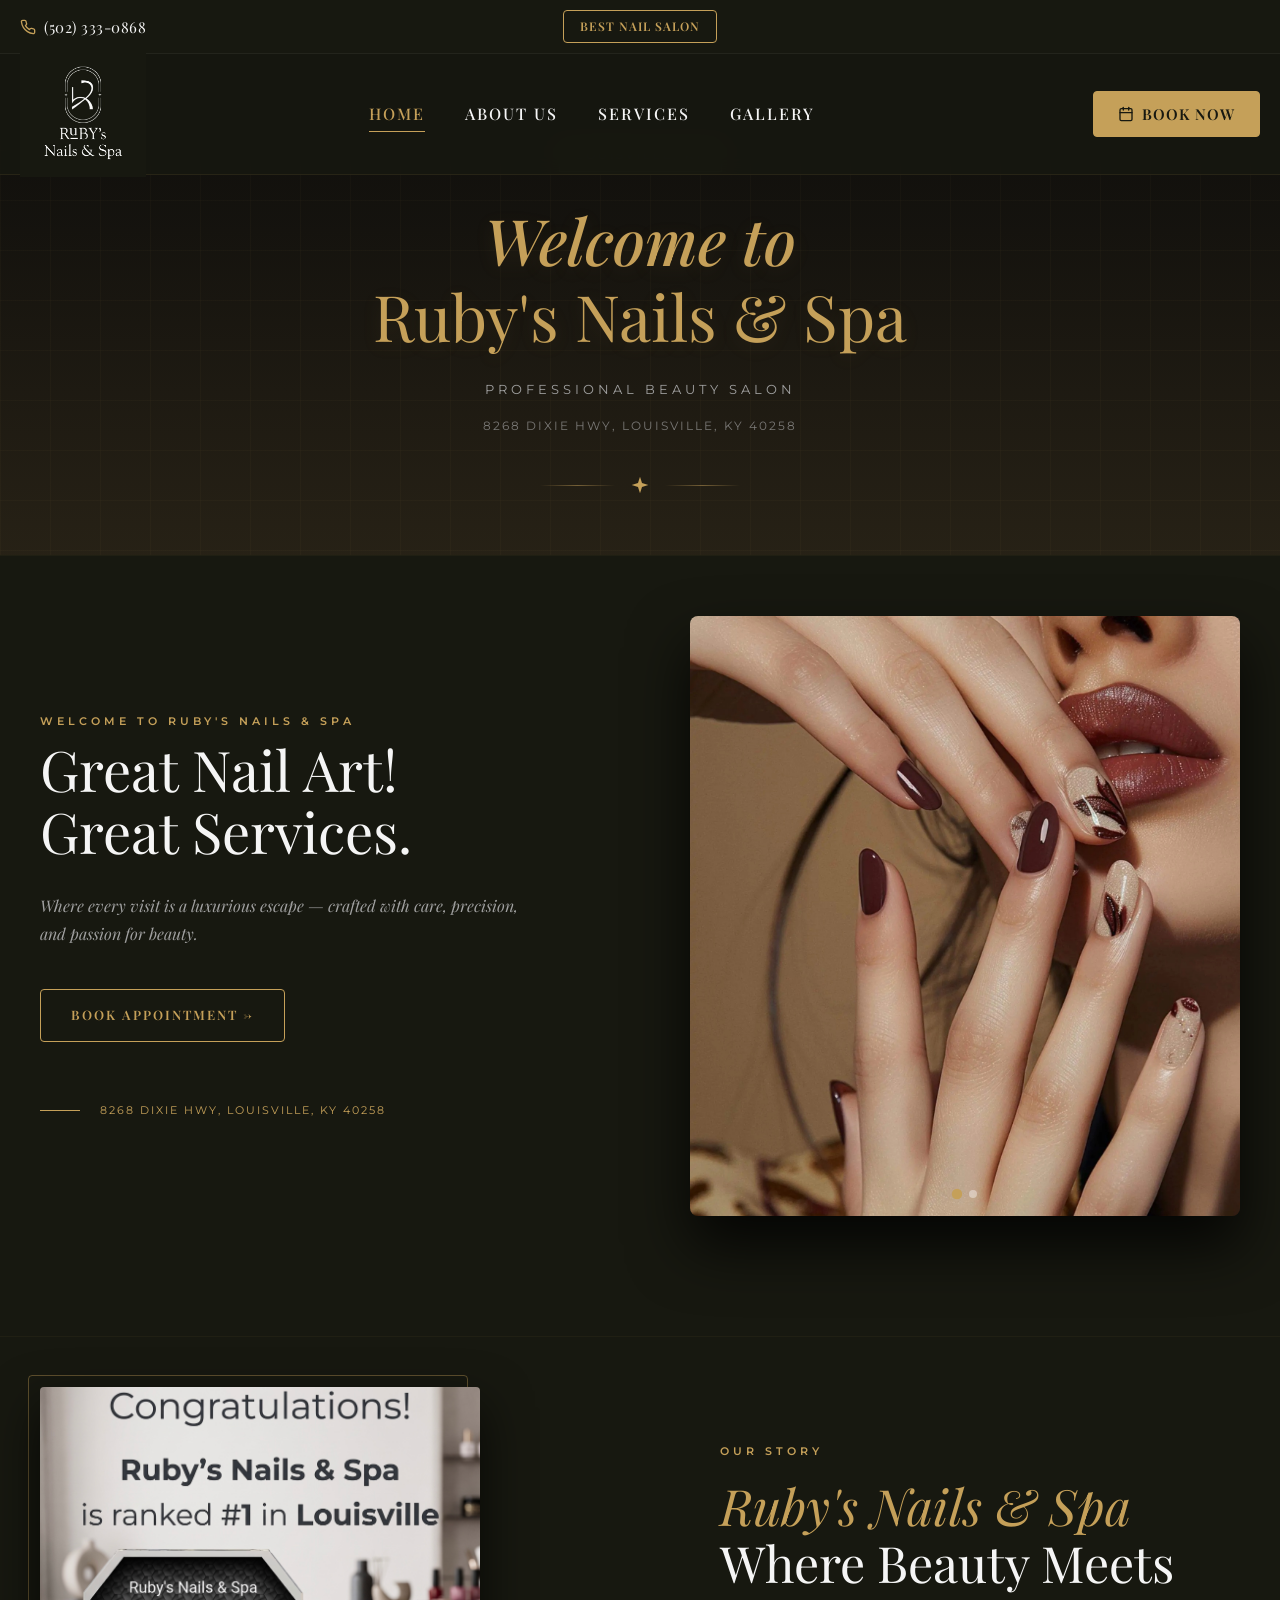
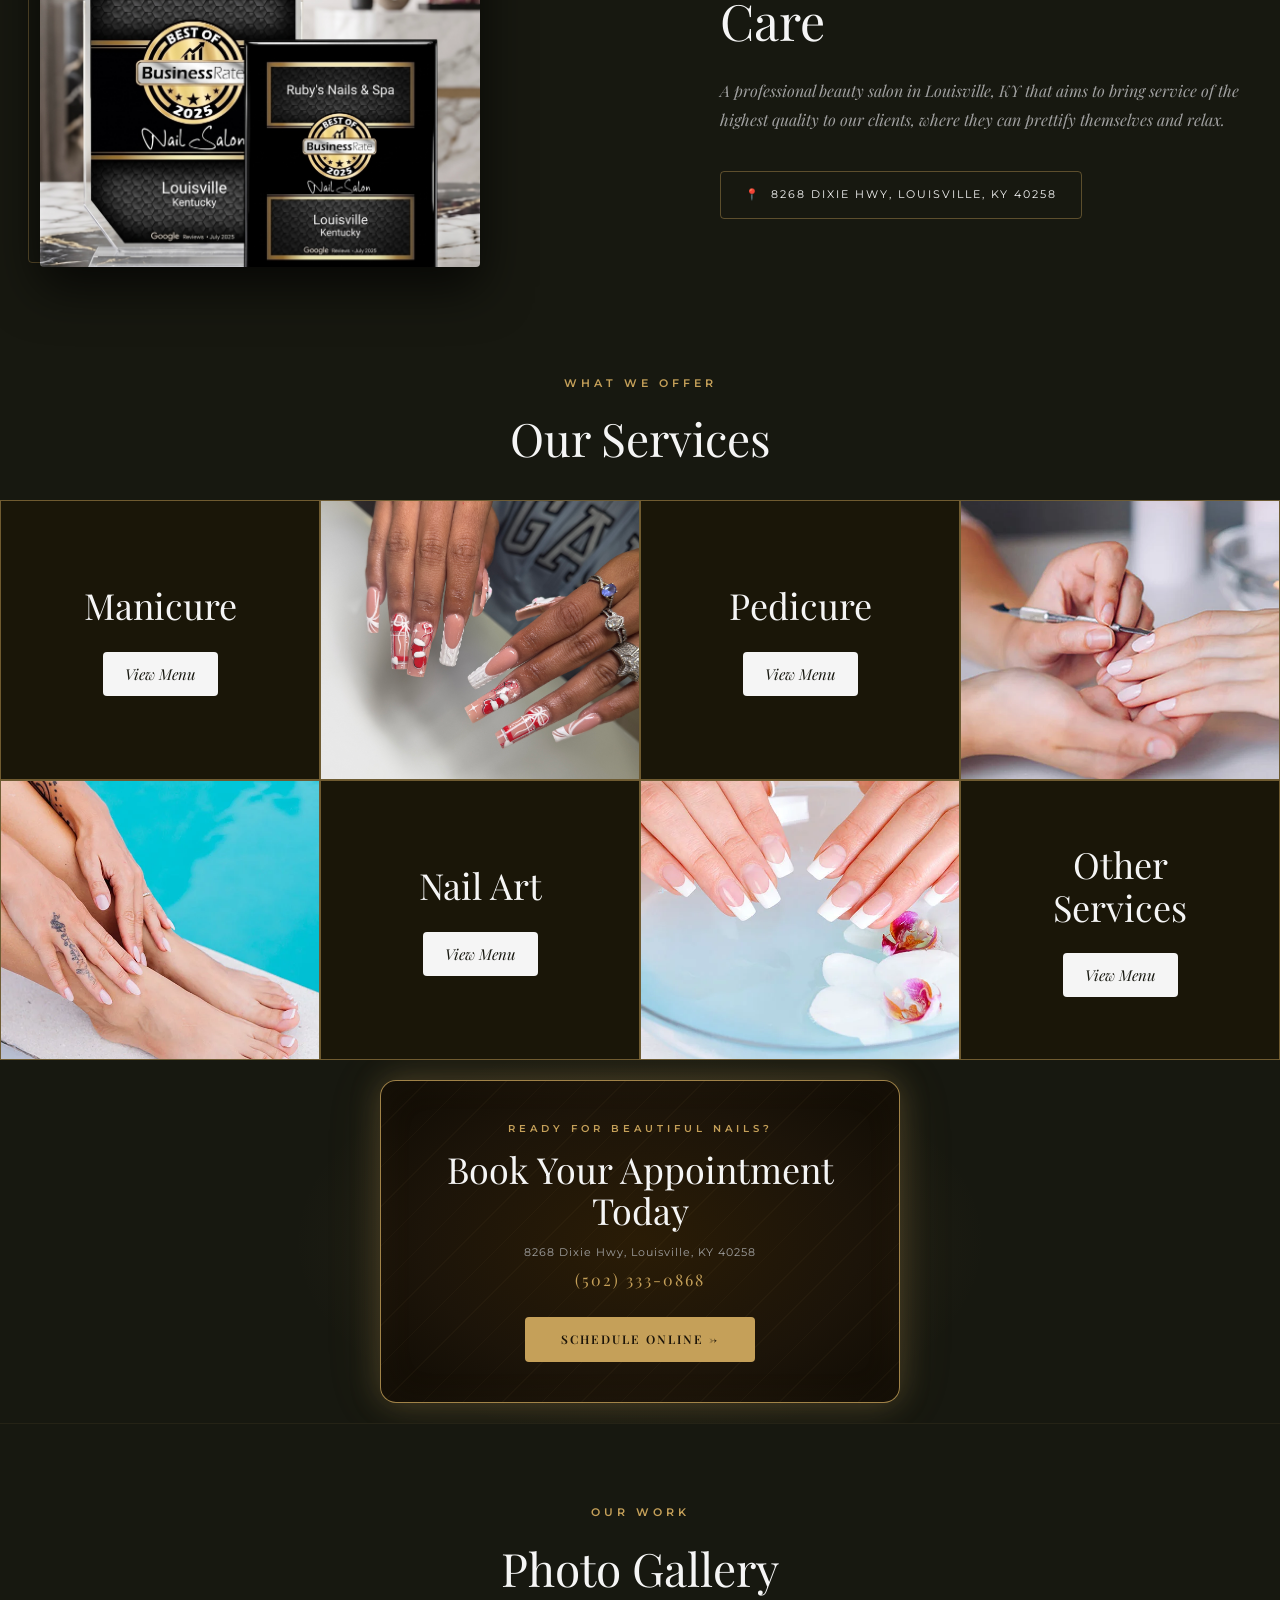
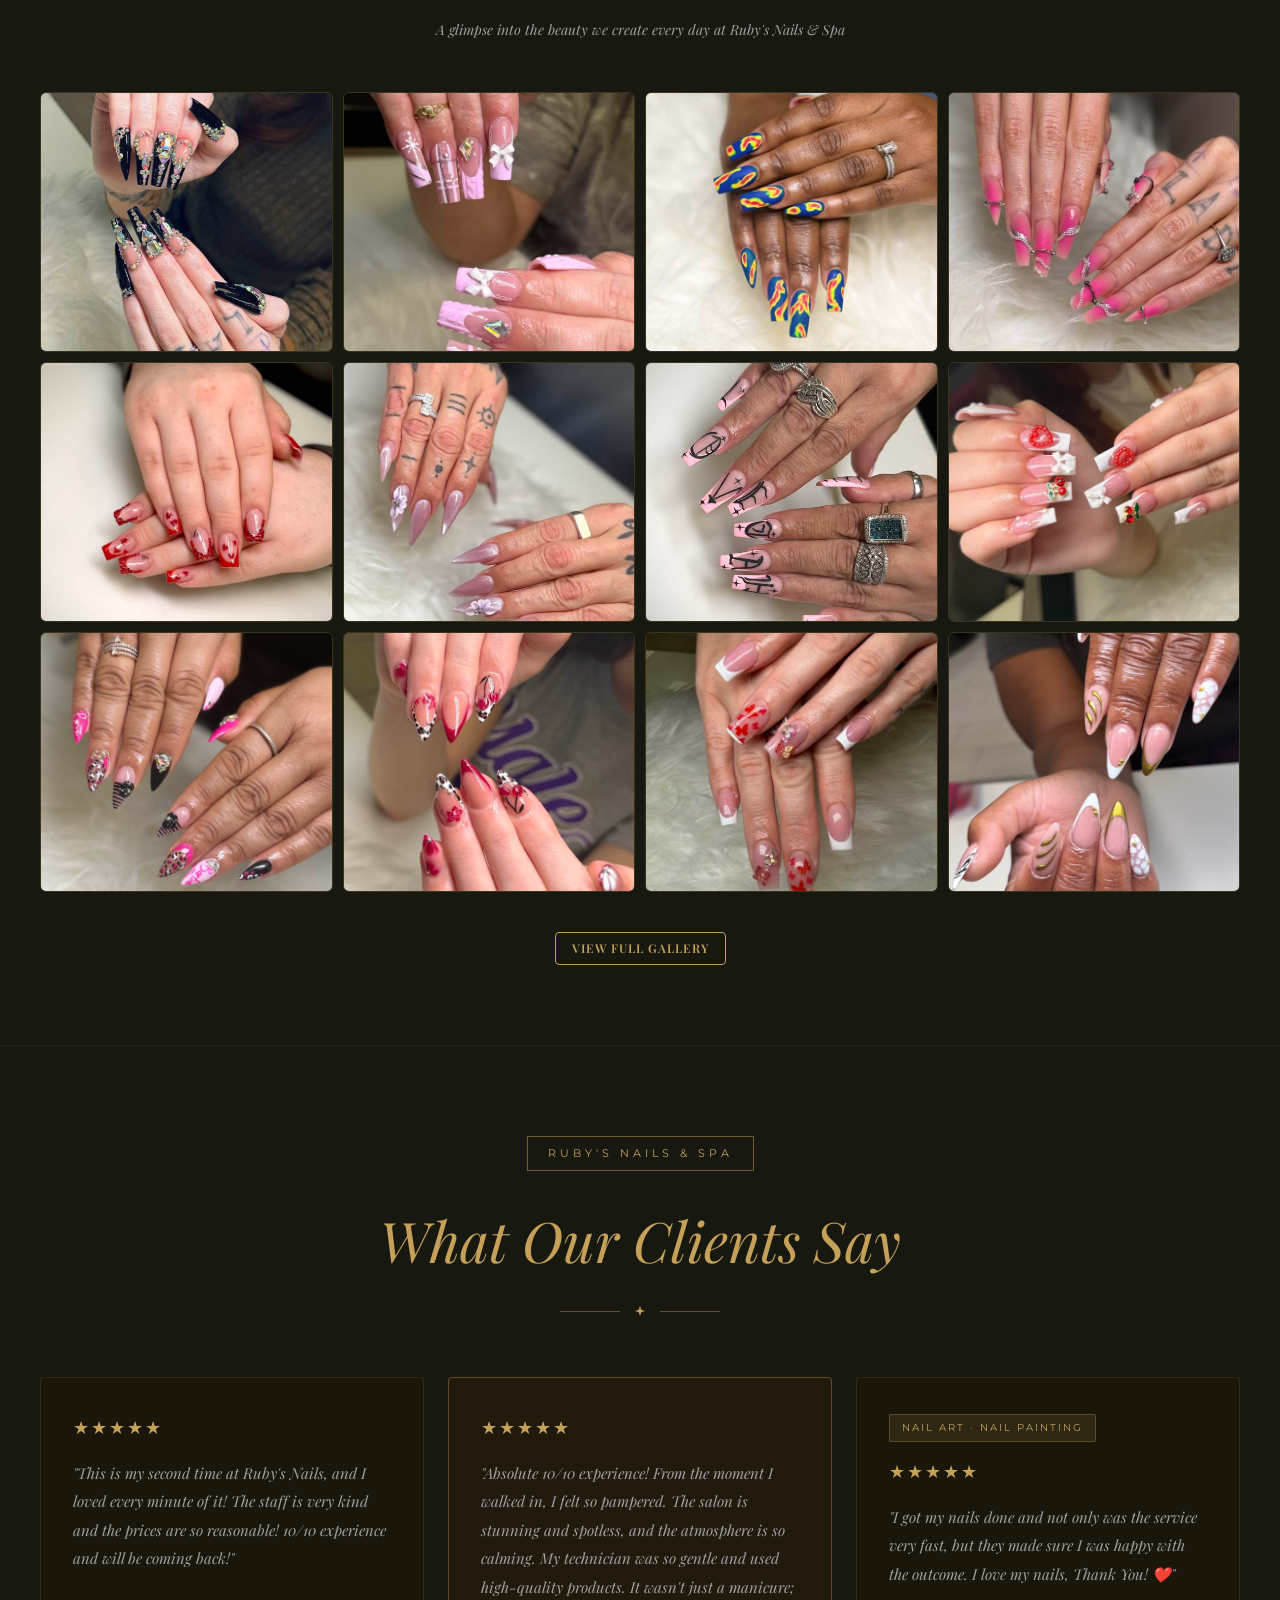
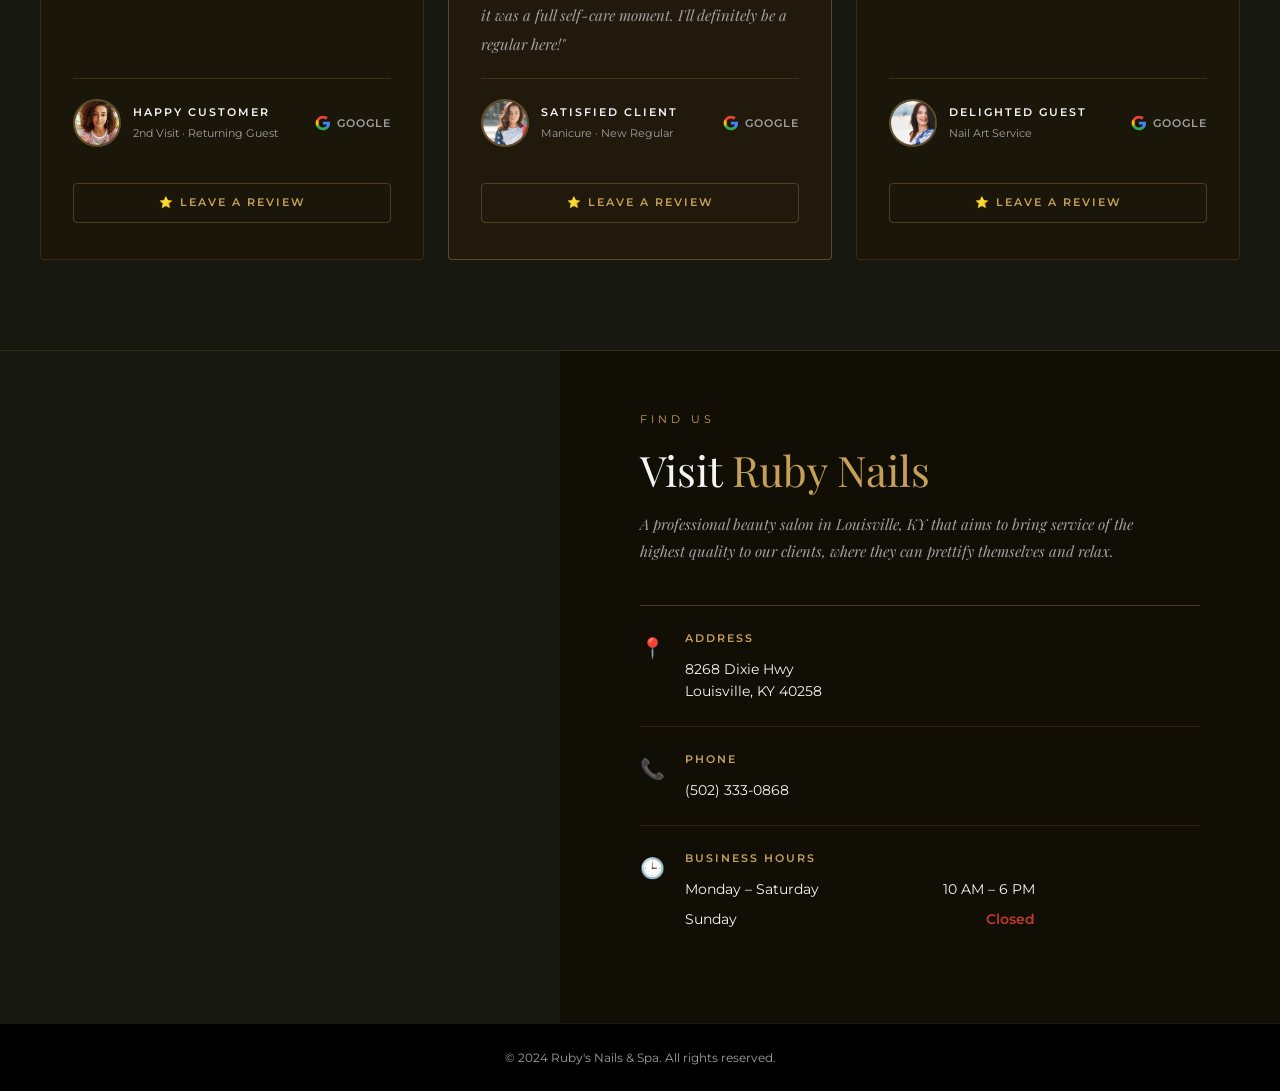
==== commit 6de13fc1: "Add mobile book button, update hours, improve menu mobile layout - Add gold floating side tab (Book " ====
--- a/index.html
+++ b/index.html
@@ -41,9 +41,10 @@
                 <nav class="main-nav">
                     <ul>
                         <li><a href="index.html" class="active">Home</a></li>
-                        <li><a href="about.html">About us</a></li>
-                        <li><a href="services.html">Services</a></li>
-                        <li><a href="gallery.html">Gallery</a></li>
+                        <li><a href="/about">About us</a></li>
+                        <li><a href="/services">Services</a></li>
+                        <li><a href="/gallery">Gallery</a></li>
+                        <li class="nav-mobile-cta"><a href="tel:5023330868" class="btn btn-gold" style="display:inline-flex;align-items:center;gap:8px;margin-top:10px;">📞 Call to Book</a></li>
                     </ul>
                 </nav>
 
@@ -162,14 +163,14 @@
                 <!-- Row 1: Text | Photo | Text | Photo -->
                 <div class="service-card service-text-card">
                     <h3 class="service-name">Manicure</h3>
-                    <a href="services.html" class="service-menu-btn">View Menu</a>
+                    <a href="/services" class="service-menu-btn">View Menu</a>
                 </div>
                 <div class="service-card service-photo-card">
                     <img src="service/IMG_8840.jpeg" alt="Manicure Service">
                 </div>
                 <div class="service-card service-text-card">
                     <h3 class="service-name">Pedicure</h3>
-                    <a href="services.html" class="service-menu-btn">View Menu</a>
+                    <a href="/services" class="service-menu-btn">View Menu</a>
                 </div>
                 <div class="service-card service-photo-card">
                     <img src="service/6.webp" alt="Pedicure Service">
@@ -181,14 +182,14 @@
                 </div>
                 <div class="service-card service-text-card">
                     <h3 class="service-name">Nail Art</h3>
-                    <a href="services.html" class="service-menu-btn">View Menu</a>
+                    <a href="/services" class="service-menu-btn">View Menu</a>
                 </div>
                 <div class="service-card service-photo-card">
                     <img src="service/14.webp" alt="Other Services">
                 </div>
                 <div class="service-card service-text-card">
                     <h3 class="service-name">Other<br>Services</h3>
-                    <a href="services.html" class="service-menu-btn">View Menu</a>
+                    <a href="/services" class="service-menu-btn">View Menu</a>
                 </div>
 
             </div>
@@ -264,7 +265,7 @@
             </div>
             
             <div style="text-align: center; margin-top: 40px;">
-                <a href="gallery.html" class="btn btn-outline-gold">View Full Gallery</a>
+                <a href="/gallery" class="btn btn-outline-gold">View Full Gallery</a>
             </div>
         </section>
 
@@ -407,12 +408,12 @@
                         <div class="contact-details">
                             <span class="contact-label">BUSINESS HOURS</span>
                             <div class="hours-row">
-                                <span>Monday - Saturday</span>
-                                <span>10:00 am - 7:30 pm</span>
+                                <span>Monday – Saturday</span>
+                                <span>10 AM – 6 PM</span>
                             </div>
                             <div class="hours-row">
                                 <span>Sunday</span>
-                                <span>11:30 am - 5:30 pm</span>
+                                <span class="hours-closed">Closed</span>
                             </div>
                         </div>
                     </div>
@@ -479,6 +480,20 @@
             });
         });
 
+        // Touch swipe support for mobile
+        let touchStartX = 0;
+        track.addEventListener('touchstart', e => {
+            touchStartX = e.changedTouches[0].screenX;
+        }, { passive: true });
+        track.addEventListener('touchend', e => {
+            const diff = touchStartX - e.changedTouches[0].screenX;
+            if (Math.abs(diff) > 50) {
+                clearInterval(autoSlide);
+                goToSlide(diff > 0 ? (current + 1) % totalSlides : (current - 1 + totalSlides) % totalSlides);
+                autoSlide = setInterval(() => { goToSlide((current + 1) % totalSlides); }, 3000);
+            }
+        }, { passive: true });
+
         // ---- Lightbox ----
         const lightbox     = document.getElementById('lightbox');
         const lightboxImg  = document.getElementById('lightboxImg');
@@ -511,5 +526,11 @@
         });
 
     </script>
+
+    <!-- Floating Side Book Button (mobile only) -->
+    <a href="tel:5023330868" class="mobile-book-btn" aria-label="Call to book appointment">
+        <svg xmlns="http://www.w3.org/2000/svg" width="18" height="18" viewBox="0 0 24 24" fill="none" stroke="currentColor" stroke-width="2.5" stroke-linecap="round" stroke-linejoin="round"><path d="M22 16.92v3a2 2 0 0 1-2.18 2 19.79 19.79 0 0 1-8.63-3.07 19.5 19.5 0 0 1-6-6 19.79 19.79 0 0 1-3.07-8.67A2 2 0 0 1 4.11 2h3a2 2 0 0 1 2 1.72 12.84 12.84 0 0 0 .7 2.81 2 2 0 0 1-.45 2.11L8.09 9.91a16 16 0 0 0 6 6l1.27-1.27a2 2 0 0 1 2.11-.45 12.84 12.84 0 0 0 2.81.7A2 2 0 0 1 22 16.92z"></path></svg>
+        <span>Book Now</span>
+    </a>
 </body>
 </html>
--- a/styles.css
+++ b/styles.css
@@ -240,6 +240,60 @@
     display: flex;
     align-items: center;
     gap: 20px;
+}
+
+/* Mobile nav CTA — hidden on desktop, shown inside slide-out menu */
+.nav-mobile-cta {
+    display: none;
+}
+
+/* =========================================
+   Floating Side Book Button (mobile only)
+   ========================================= */
+.mobile-book-btn {
+    display: none;
+    position: fixed;
+    right: 0;
+    top: 50%;
+    transform: translateY(-50%);
+    z-index: 998;
+    background: var(--primary-gold);
+    color: var(--primary-black);
+    flex-direction: column;
+    align-items: center;
+    gap: 12px;
+    padding: 20px 11px;
+    border-radius: 8px 0 0 8px;
+    box-shadow: -4px 0 20px rgba(197, 160, 89, 0.5);
+    text-decoration: none;
+    transition: padding 0.25s ease, box-shadow 0.25s ease;
+}
+
+.mobile-book-btn:active {
+    padding-right: 5px;
+    box-shadow: -2px 0 10px rgba(197, 160, 89, 0.4);
+}
+
+.mobile-book-btn svg {
+    width: 18px;
+    height: 18px;
+    flex-shrink: 0;
+}
+
+.mobile-book-btn span {
+    font-family: var(--font-body);
+    font-size: 9px;
+    font-weight: 700;
+    letter-spacing: 3px;
+    text-transform: uppercase;
+    writing-mode: vertical-lr;
+    transform: rotate(180deg);
+}
+
+/* Closed day styling */
+.hours-closed {
+    color: #c0392b;
+    font-weight: 600;
 }
 
 /* Mobile Menu Toggle */
@@ -1746,10 +1800,11 @@
         justify-content: center;
     }
     
-    .collage-wrapper {
+    .slider-wrapper {
         height: 500px;
-    }
-    
+        max-width: 100%;
+    }
+
     .feature-heading {
         font-size: 42px;
     }
@@ -1785,23 +1840,351 @@
     }
     
     .header-actions .btn {
-        display: none; /* Hide button on mobile to save space, or style it for mobile nav */
+        display: none;
+    }
+
+    .nav-mobile-cta {
+        display: block;
+    }
+
+    .mobile-book-btn {
+        display: flex;
     }
 }
 
 @media (max-width: 576px) {
     .top-bar-inner {
-        flex-direction: column;
-        gap: 10px;
-        text-align: center;
-    }
-    
+        display: flex;
+        flex-direction: row;
+        justify-content: space-between;
+        padding: 0 12px;
+    }
+
+    .top-cta {
+        display: none;
+    }
+
     .logo-area h1 {
         font-size: 22px;
     }
-    
+
     .logo-area .tagline {
         font-size: 9px;
         letter-spacing: 2px;
     }
-}
+
+    .hero-title {
+        font-size: 32px;
+    }
+
+    .gallery-grid {
+        grid-template-columns: 1fr 1fr;
+        gap: 8px;
+    }
+
+    .gallery-item {
+        height: 160px;
+    }
+}
+
+/* =========================================
+   Mobile Optimization (max-width: 768px)
+   ========================================= */
+@media (max-width: 768px) {
+
+    /* --- Hero Section --- */
+    .hero-section {
+        min-height: 85vh;
+        padding: 0 20px;
+    }
+
+    .hero-content {
+        padding-top: 120px;
+        padding-bottom: 60px;
+    }
+
+    .hero-badge {
+        font-size: 10px;
+        letter-spacing: 3px;
+        padding: 6px 14px;
+    }
+
+    .hero-title {
+        font-size: 38px;
+        line-height: 1.2;
+    }
+
+    .hero-subtitle {
+        font-size: 14px;
+        max-width: 100%;
+    }
+
+    .hero-actions {
+        flex-direction: column;
+        gap: 12px;
+        align-items: flex-start;
+    }
+
+    .hero-actions .btn {
+        width: 100%;
+        justify-content: center;
+    }
+
+    /* --- Services Grid --- */
+    .services-grid {
+        grid-template-columns: 1fr;
+        grid-template-rows: auto;
+    }
+
+    .service-card {
+        min-height: 200px;
+    }
+
+    .service-text-card {
+        padding: 30px 20px;
+        min-height: 180px;
+    }
+
+    .service-name {
+        font-size: 26px;
+    }
+
+    .service-photo-card {
+        height: 220px;
+        min-height: 220px;
+    }
+    
+    .service-photo-card img {
+        width: 100%;
+        height: 220px;
+        object-fit: cover;
+    }
+
+    /* --- Feature / About Section --- */
+    .feature-container {
+        flex-direction: column;
+        gap: 40px;
+        padding: 60px 20px;
+    }
+
+    .feature-heading {
+        font-size: 32px;
+    }
+
+    .feature-text {
+        font-size: 14px;
+        max-width: 100%;
+    }
+
+    .slider-wrapper {
+        height: 320px;
+        max-width: 100%;
+    }
+
+    /* --- Story Section --- */
+    .story-container {
+        flex-direction: column;
+        gap: 40px;
+    }
+
+    .story-image-wrapper {
+        width: 100%;
+    }
+
+    .story-image-frame::before {
+        display: none;
+    }
+
+    .story-image {
+        height: auto;
+        max-height: 300px;
+    }
+
+    .story-text {
+        max-width: 100%;
+    }
+
+    .story-heading {
+        font-size: 28px;
+    }
+
+    /* --- Gallery Section --- */
+    .gallery-section {
+        padding: 60px 20px;
+    }
+
+    .gallery-title {
+        font-size: 32px;
+    }
+
+    .gallery-grid {
+        grid-template-columns: 1fr 1fr;
+        gap: 10px;
+    }
+
+    /* --- CTA Section --- */
+    .cta-section {
+        padding: 60px 20px;
+    }
+
+    .cta-heading {
+        font-size: 28px;
+    }
+
+    .cta-btn {
+        width: 100%;
+        justify-content: center;
+        text-align: center;
+    }
+
+    /* --- Testimonials --- */
+    .testimonials-section {
+        padding: 60px 20px;
+    }
+
+    .testimonials-title {
+        font-size: 32px;
+    }
+
+    .testimonials-grid {
+        grid-template-columns: 1fr;
+        gap: 20px;
+    }
+
+    /* --- Footer --- */
+    .footer-container {
+        flex-direction: column;
+    }
+
+    .footer-map-container {
+        height: 250px;
+        width: 100%;
+    }
+
+    .footer-info-container {
+        padding: 40px 20px;
+    }
+
+    .footer-title {
+        font-size: 28px;
+    }
+
+    .footer-contact-cards {
+        gap: 16px;
+    }
+
+    /* --- Services Section Header --- */
+    .services-header {
+        padding: 40px 20px 20px;
+    }
+
+    .services-title {
+        font-size: 32px;
+    }
+
+    /* --- Section labels & titles --- */
+    h2 {
+        word-break: break-word;
+    }
+
+    /* --- Top Bar --- */
+    .top-bar {
+        padding: 8px 0;
+    }
+
+    .top-bar-inner {
+        display: flex;
+        flex-direction: row;
+        justify-content: space-between;
+        align-items: center;
+        padding: 0 16px;
+    }
+
+    .top-cta {
+        display: none;
+    }
+
+    /* --- Logo --- */
+    .logo-image {
+        height: 48px;
+        transform: scale(1.2);
+    }
+
+    /* --- About Us Page --- */
+    .about-split {
+        flex-direction: column;
+        gap: 40px;
+    }
+
+    .about-image::before {
+        display: none; /* Hide decorative border on mobile to save space */
+    }
+
+    .about-heading {
+        font-size: 32px;
+    }
+
+    .about-stats {
+        flex-direction: column;
+        gap: 20px;
+    }
+
+    /* --- Services / Menu Page --- */
+    .menu-wrapper {
+        padding: 30px 16px;
+    }
+
+    .menu-section {
+        margin-bottom: 50px;
+    }
+
+    .menu-grid {
+        grid-template-columns: 1fr !important;
+        gap: 20px !important;
+    }
+
+    .menu-name {
+        white-space: normal;
+        flex: 1;
+    }
+
+    .menu-dots {
+        min-width: 15px;
+    }
+
+    .menu-section-title {
+        font-size: 24px;
+        letter-spacing: 2px;
+    }
+
+    .menu-desc,
+    .menu-list li {
+        font-size: 14px;
+    }
+
+    .services-page-header {
+        padding-top: 110px !important;
+        padding-bottom: 50px !important;
+    }
+
+    .services-page-header h1 {
+        font-size: 32px !important;
+    }
+
+    /* --- Gallery Page --- */
+    .masonry-grid {
+        column-count: 2 !important; /* 2 columns for better visibility on small screens */
+        column-gap: 15px;
+    }
+
+    .masonry-item {
+        margin-bottom: 15px;
+    }
+
+    /* --- General padding reset --- */
+    section {
+        padding-left: 16px;
+        padding-right: 16px;
+    }
+}
+
